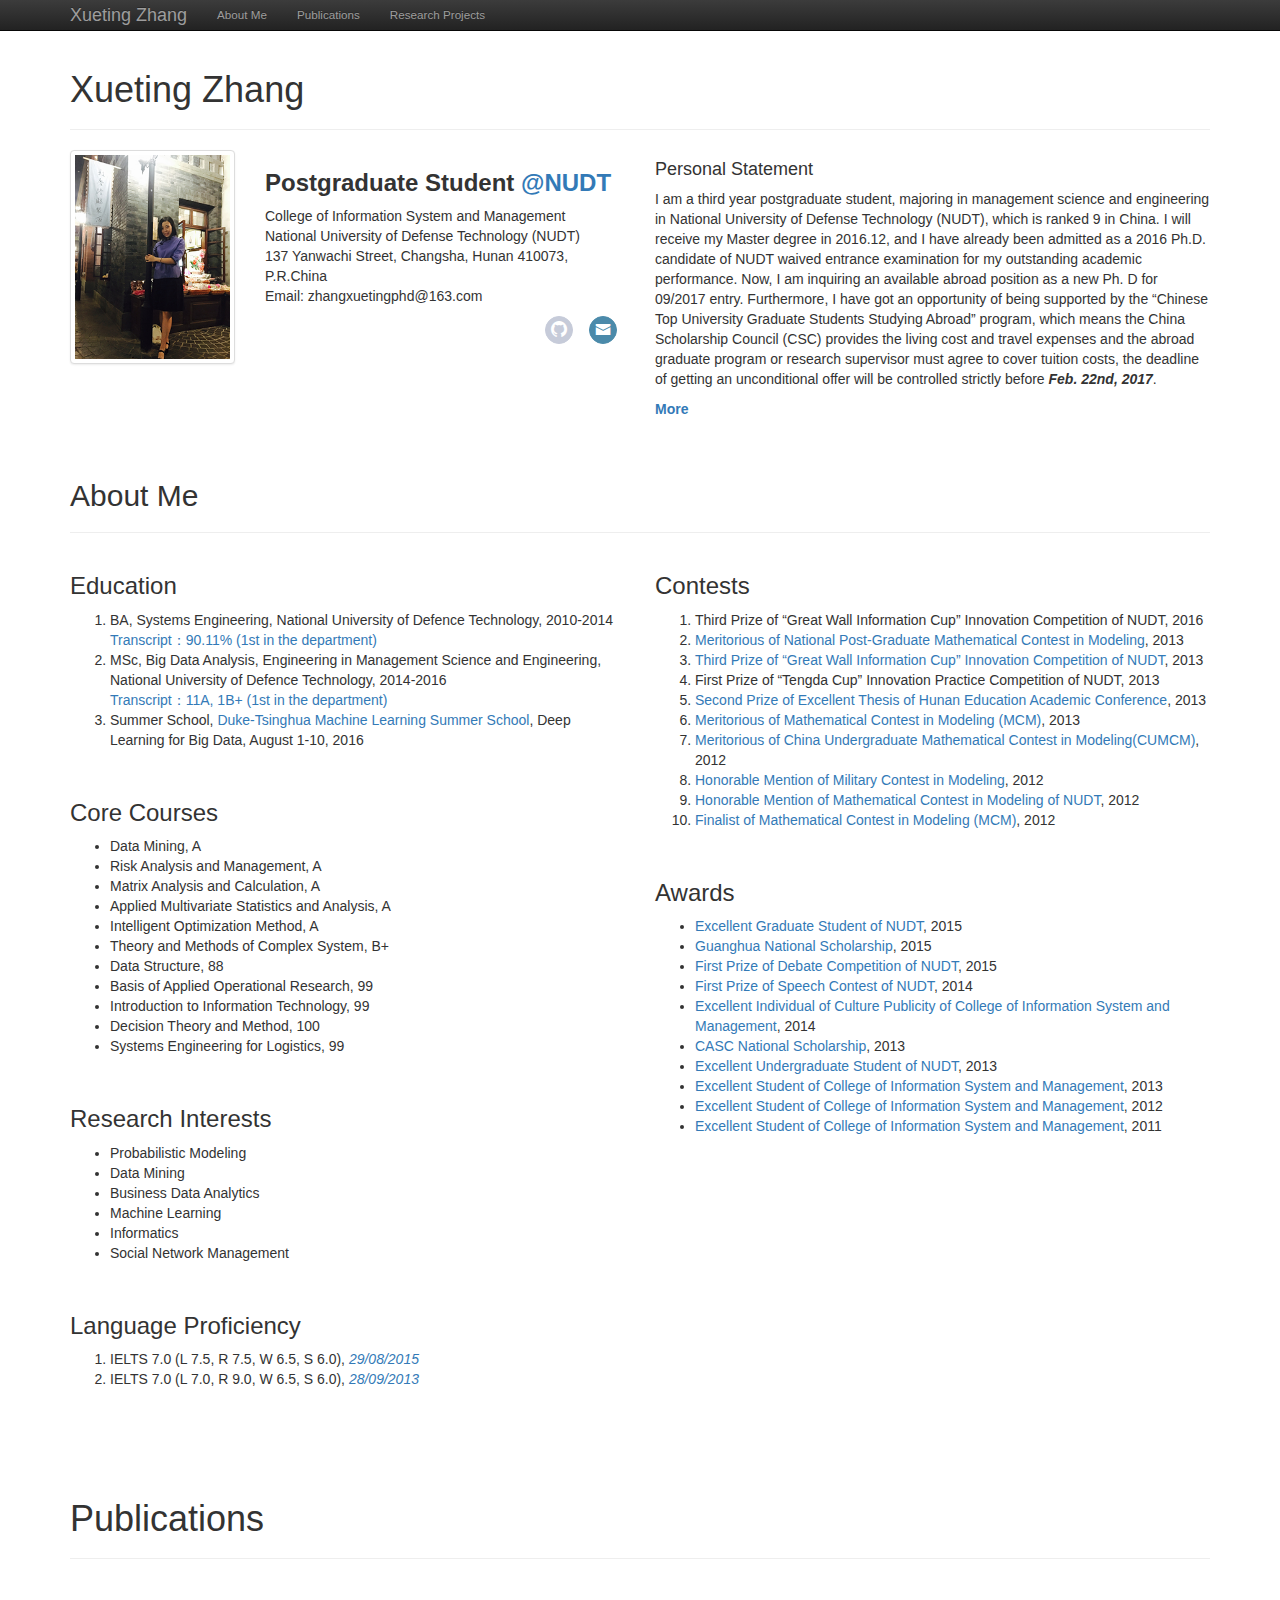
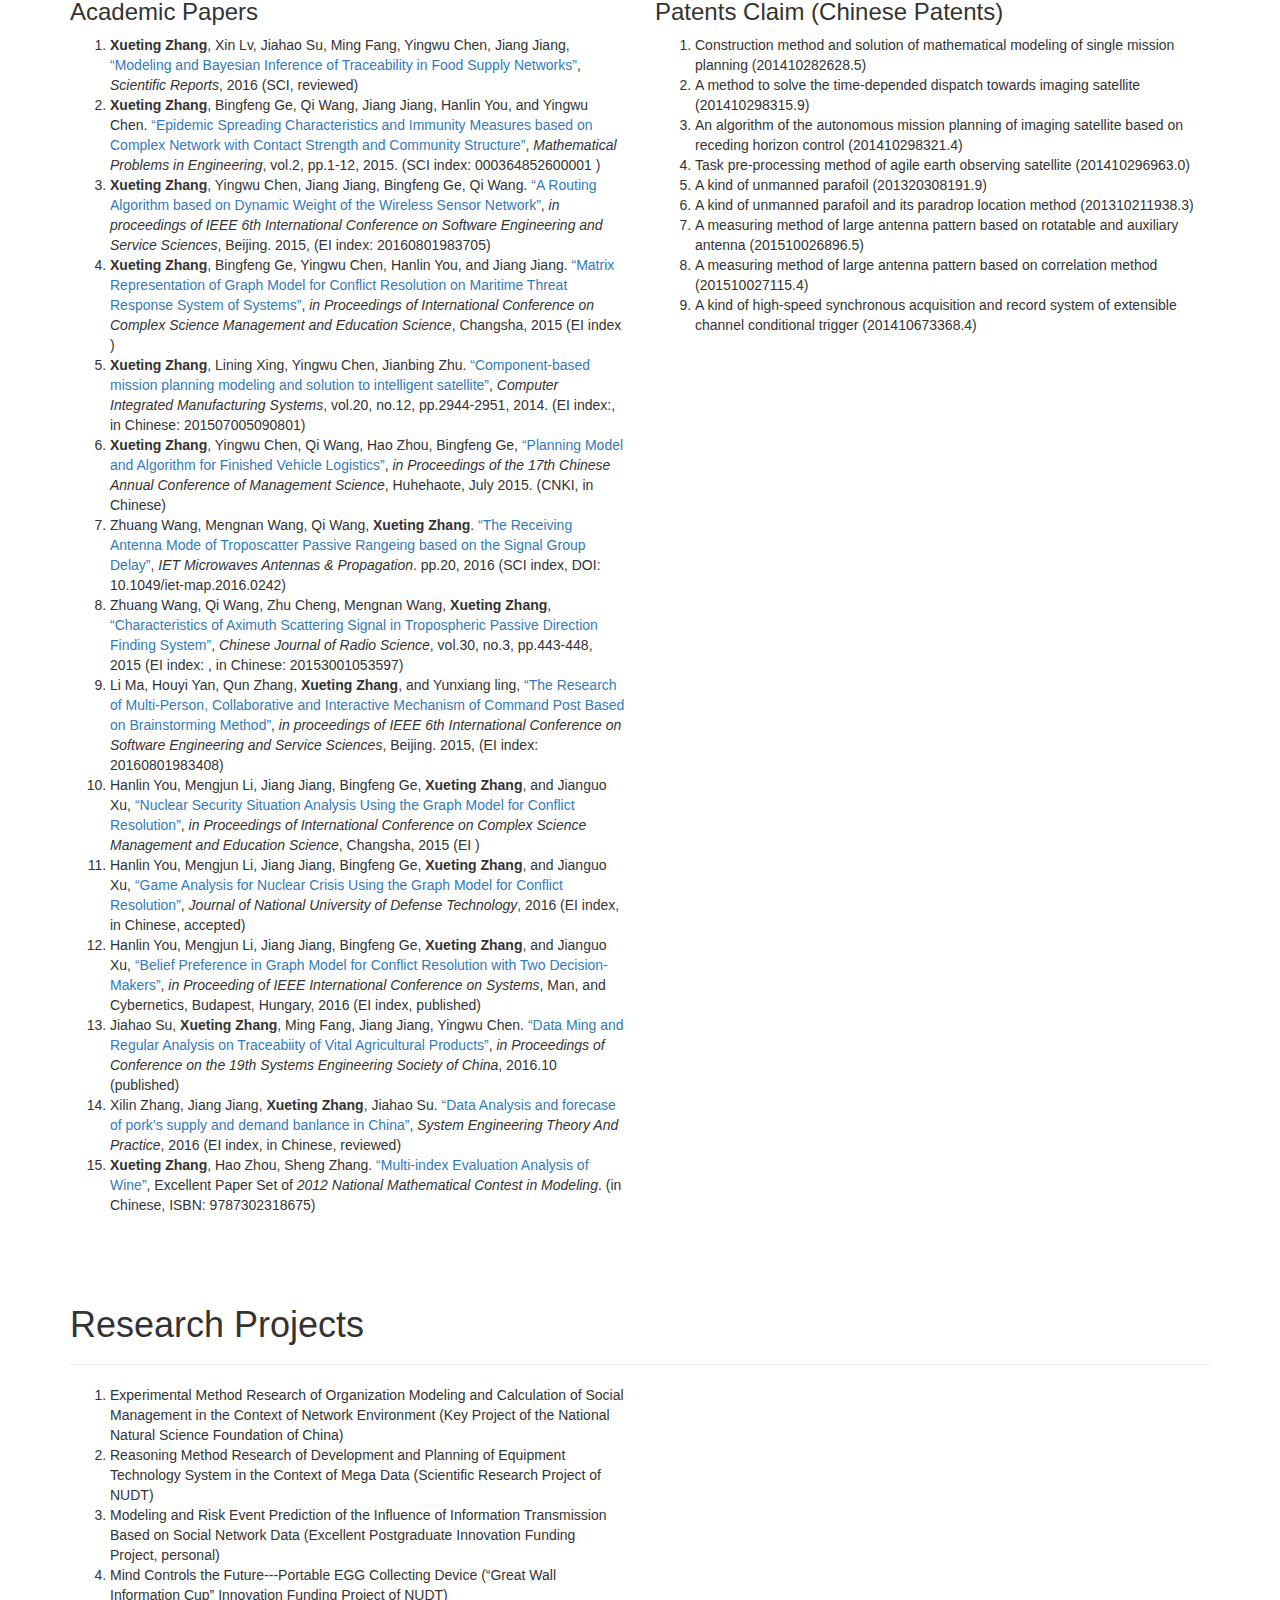
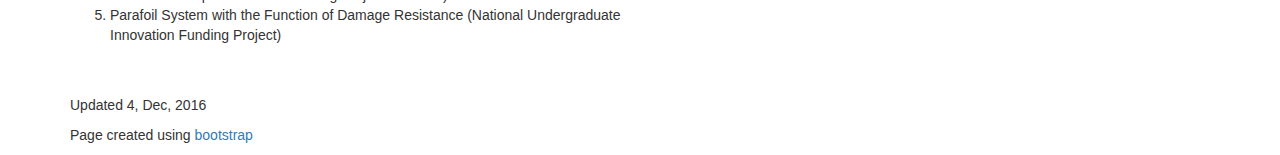
==== index.html @ 2475e314 "update" ====
<!DOCTYPE html>
<!DOCTYPE html>
<html lang="en">
<head>
    <meta charset="UTF-8">
    <title>Xueting Zhang</title>
    <meta name="viewport" content="width=device-width, initial-scale=1.0">
    <meta name="description" content="Xueting Zhang">
    <meta name="author" content="Xueting Zhang">

    <meta name="keywords" content="Xueting Zhang, Data Mining, Deep Learning,Computer Vision">

    <link href="assets/css/main.css" rel="stylesheet">

    <!-- Latest compiled and minified CSS -->
    <link rel="stylesheet" href="bootstrap/3.3.7/css/bootstrap.min.css">

    <!-- Optional theme -->
    <link rel="stylesheet" href="bootstrap/3.3.7/css/bootstrap-theme.min.css">

    <script src="assets/js/jquery-3.1.1.min.js"></script>

    <!-- Latest compiled and minified JavaScript -->
    <script src="bootstrap/3.3.7/js/bootstrap.min.js"></script>

    <link rel="shortcut icon" type="image/ico" href="icon/favicon.ico">

    <!-- IE10 viewport hack for Surface/desktop Windows 8 bug -->
    <link href="assets/css/ie10-viewport-bug-workaround.css" rel="stylesheet">

    <style>
        body {
            padding-top: 30px;
        }

        .navbar-nav > li > a, .navbar-brand {
            padding-top: 5px !important;
            padding-bottom: 0 !important;
            height: 30px;
        }

        .navbar {
            min-height: 30px !important;
            font-size: smaller;
        }

    </style>

    <link href="assets/css/style.css" rel="stylesheet">

</head>

<body>

<nav class="navbar navbar-fixed-top navbar-inverse">
    <div class="container">
        <div class="navbar-header">
            <button type="button" class="navbar-toggle collapsed" data-toggle="collapse" data-target="#navbar"
                    aria-expanded="false" aria-controls="navbar">
                <span class="sr-only">Toggle navigation</span>
                <span class="icon-bar"></span>
                <span class="icon-bar"></span>
                <span class="icon-bar"></span>
            </button>
            <a class="navbar-brand" href="#">Xueting Zhang</a>
        </div>
        <div id="navbar" class="collapse navbar-collapse">
            <ul class="nav navbar-nav">
                <li><a href="index.html#about">About Me</a></li>
                <li><a href="index.html#publication">Publications</a></li>
                <li><a href="index.html#project">Research Projects</a></li>
                <!--<li><a href="index.html#proposal">Research Proposal</a>-->
                <li>
            </ul>
        </div><!--/.nav-collapse -->
    </div>
</nav>

<div class="container">
    <section id="home">
        <div class="page-header">
            <h1>Xueting Zhang</h1>
        </div>

        <div class="row">
            <div class="col-md-2">
                <div class="thumbnail">
                    <img src="imgs/xueting.jpg" width="250" height="330" alt="Xueting Zhang">
                </div>
            </div>

            <div class="col-md-4">
                <h3><strong>Postgraduate Student <a
                        href="https://en.wikipedia.org/wiki/National_University_of_Defense_Technology">@NUDT</a></strong>
                </h3>

                <address>
                    College of Information System and Management<br>
                    National University of Defense Technology (NUDT)<br>
                    137 Yanwachi Street, Changsha, Hunan 410073, P.R.China<br>
                    Email: zhangxuetingphd@163.com<br>

                    <div class="social" style="float: right">
                        <a class="github" target="_blank" href="https://github.com/zhangxueting" title="github"><i
                                class="icon-github"></i></a>
                        <a class="mail" target="_blank" href="mailto:zhangxuetingphd@163.com" title="mail"><i
                                class="icon-mail"></i></a>
                        <!--<a class="twitter" target="_blank" href="#" title="twitter"><i class="icon-twitter"></i></a>-->
                        <!--<a class="facebook" target="_blank" href="#" title="facebook"><i class="icon-facebook"></i></a>-->

                    </div>
                    <br>
                    <br>
                </address>

            </div>

            <div class="col-md-6">
                <h4>Personal Statement</h4>

                <p>
                    I am a third year postgraduate student, majoring in management science and engineering in National
                    University of Defense Technology (NUDT), which is ranked 9 in China. I will receive my Master degree
                    in 2016.12, and I have already been admitted as a 2016 Ph.D. candidate of NUDT waived entrance
                    examination for my outstanding academic performance. Now, I am inquiring an available abroad
                    position as a new Ph. D for 09/2017 entry. Furthermore, I have got an opportunity of being supported
                    by the “Chinese Top University Graduate Students Studying Abroad” program, which means the China
                    Scholarship Council (CSC) provides the living cost and travel expenses and the abroad graduate
                    program or research supervisor must agree to cover tuition costs, the deadline of getting an
                    unconditional offer will be controlled strictly before <strong><i>Feb. 22nd, 2017</i></strong>.

                </p>
                <a href="personal_statement.html#"><strong>More</strong></a>
            </div>
        </div>

    </section>

    <br>
    <br>

    <section id="about">
        <h2>About Me</h2>
        <hr>
        <div class="row">
            <div class="col-md-6">
                <h3>Education</h3>
                <ol>
                    <li>
                        BA, Systems Engineering, National University of Defence Technology, 2010-2014<br>
                        <a href="docs/transcript/Transcript_M.pdf">Transcript：90.11% (1st in the department)</a>
                    </li>
                    <li>
                        MSc, Big Data Analysis, Engineering in Management Science and Engineering, National University
                        of Defence Technology, 2014-2016<br>
                        <a href="docs/transcript/Transcript_B.pdf">Transcript：11A, 1B+ (1st in the department)</a>
                    </li>
                    <li>
                        Summer School, <a href="docs/education/2016%20summer%20school.jpg">Duke-Tsinghua Machine
                        Learning Summer School</a>, Deep Learning for Big Data, August
                        1-10, 2016<br>

                    </li>
                </ol>

                <br>

                <h3>Core Courses</h3>
                <ul>
                    <li>Data Mining, A</li>
                    <li>Risk Analysis and Management, A</li>
                    <li>Matrix Analysis and Calculation, A</li>
                    <li>Applied Multivariate Statistics and Analysis, A</li>
                    <li>Intelligent Optimization Method, A</li>
                    <li>Theory and Methods of Complex System, B+</li>
                    <li>Data Structure, 88</li>
                    <li>Basis of Applied Operational Research, 99</li>
                    <li>Introduction to Information Technology, 99</li>
                    <li>Decision Theory and Method, 100</li>
                    <li>Systems Engineering for Logistics, 99</li>

                </ul>

                <br>

                <h3>Research Interests</h3>
                <ul>
                    <li>Probabilistic Modeling</li>
                    <li>Data Mining</li>
                    <li>Business Data Analytics</li>
                    <li>Machine Learning</li>
                    <li>Informatics</li>
                    <li>Social Network Management</li>
                </ul>

                <br>

                <h3>Language Proficiency</h3>
                <ol>
                    <li>
                        IELTS 7.0 (L 7.5, R 7.5, W 6.5, S 6.0), <a href="docs/IELTS/2015%20IELTS.jpg"><i>29/08/2015</i></a>
                    </li>
                    <li>
                        IELTS 7.0 (L 7.0, R 9.0, W 6.5, S 6.0), <a href="docs/IELTS/2013%20IELTS.jpg"><i>28/09/2013</i></a>
                    </li>
                </ol>

                <br>


            </div>

            <div class="col-md-6">

                <h3>Contests</h3>
                <ol>
                    <li>Third Prize of “Great Wall Information Cup” Innovation Competition of NUDT, 2016
                    </li>
                    <li><a href="docs/contests/2013%20MCM_Meritorious%20Winner.pdf">Meritorious of National
                        Post-Graduate Mathematical Contest in Modeling</a>, 2013
                    </li>
                    <li>
                        <a href="docs/contests/2013%20Third%20Prize%20of%20“Great%20Wall%20Information%20Cup”%20Innovation%20Competition.JPG">Third
                            Prize of “Great Wall Information Cup” Innovation Competition of NUDT</a>, 2013
                    </li>
                    <li>First Prize of “Tengda Cup” Innovation Practice Competition of NUDT, 2013</li>
                    <li>
                        <a href="docs/contests/2013%20Second%20Prize%20in%20the%20Proceeding%20of%20Education%20Conference.JPG">Second
                            Prize of Excellent Thesis of Hunan Education Academic Conference</a>, 2013
                    </li>
                    <li><a href="docs/contests/2013%20MCM_Meritorious%20Winner.pdf">Meritorious of Mathematical Contest
                        in Modeling (MCM)</a>, 2013
                    </li>
                    <li><a href="docs/contests/2012%20CUMCM%20First%20Prize.JPG">Meritorious of China Undergraduate
                        Mathematical Contest in Modeling(CUMCM)</a>, 2012
                    </li>
                    <li><a href="docs/contests/2012%20Military%20MCM%20Second%20Prize.JPG">Honorable Mention of Military
                        Contest in Modeling</a>, 2012
                    </li>
                    <li><a href="docs/contests/2012%20Military%20MCM%20Second%20Prize.JPG">Honorable Mention of
                        Mathematical Contest in Modeling of NUDT</a>, 2012
                    </li>
                    <li><a href="docs/contests/2012%20MCM%20Finalist.pdf">Finalist of Mathematical Contest in Modeling
                        (MCM)</a>, 2012
                    </li>
                </ol>

                <br>

                <h3>Awards</h3>
                <ul>
                    <li><a href="#">Excellent Graduate Student of NUDT</a>, 2015</li>
                    <li><a href="#">Guanghua National Scholarship</a>, 2015</li>
                    <li><a href="docs/honors/2014%20First%20Prize%20of%20Speech%20Contest.JPG">First Prize of Debate
                        Competition of NUDT</a>, 2015
                    </li>
                    <li><a href="docs/honors/2015%20First%20Prize%20of%20Speech%20Contest.JPG">First Prize of Speech
                        Contest of NUDT</a>, 2014
                    </li>
                    <li>
                        <a href="docs/honors/2014%20Excellent%20Individual%20of%20Culture%20Publicity%20of%20College.JPG">Excellent
                            Individual of Culture Publicity of College of Information System and Management</a>, 2014
                    </li>
                    <li><a href="docs/honors/2013%20CASC%20scholarship.JPG">CASC National Scholarship</a>, 2013</li>
                    <li><a href="docs/honors/2013%20excellent%20undergraduate%20student.JPG">Excellent Undergraduate
                        Student of NUDT</a>, 2013
                    </li>
                    <li>
                        <a href="docs/honors/Excellent%20Student%20of%20College%20of%20Information%20System%20and%20Management.JPG">Excellent
                            Student of College of Information System and Management</a>, 2013
                    </li>
                    <li>
                        <a href="docs/honors/Excellent%20Student%20of%20College%20of%20Information%20System%20and%20Management.JPG">Excellent
                            Student of College of Information System and Management</a>, 2012
                    </li>
                    <li>
                        <a href="docs/honors/Excellent%20Student%20of%20College%20of%20Information%20System%20and%20Management.JPG">Excellent
                            Student of College of Information System and Management</a>, 2011
                    </li>
                </ul>

            </div>


        </div>

    </section>


    <br>
    <br>

    <section id="publication">
        <div class="page-header">
            <h1>Publications
                <small></small>
            </h1>
        </div>
        <div class="row">
            <div class="col-md-6">
                <h3>Academic Papers</h3>
                <ol>
                    <li><strong>Xueting Zhang</strong>, Xin Lv, Jiahao Su, Ming Fang, Yingwu Chen, Jiang Jiang, <a
                            href="docs/publications/first-author/1.SR_Modeling%20and%20Bayesian%20Inference%20of%20Traceability%20in%20Food%20Supply%20Networks.pdf">“Modeling
                        and Bayesian Inference of Traceability in Food Supply Networks”</a>, <i>Scientific Reports</i>,
                        2016
                        (SCI, reviewed)
                    </li>
                    <li><strong>Xueting Zhang</strong>, Bingfeng Ge, Qi Wang, Jiang Jiang, Hanlin You, and Yingwu Chen.
                        <a href="docs/publications/first-author/2.Epidemic%20Spreading%20Characteristics%20and%20Immunity%20Measures%20based%20on%20Complex%20Network%20with%20Contact%20Strength%20and%20Community%20Structure.pdf">“Epidemic
                            Spreading Characteristics and Immunity Measures based on Complex Network with
                            Contact Strength and Community Structure”</a>, <i>Mathematical Problems in Engineering</i>,
                        vol.2,
                        pp.1-12, 2015. (SCI index: 000364852600001 )
                    </li>
                    <li><strong>Xueting Zhang</strong>, Yingwu Chen, Jiang Jiang, Bingfeng Ge, Qi Wang. <a
                            href="docs/publications/first-author/3.A%20Routing%20Algorithm%20based%20on%20Dynamic%20Weight%20of%20theWireless%20Sensor%20Network.pdf">“A
                        Routing
                        Algorithm based on Dynamic Weight of the Wireless Sensor Network”</a>, <i>in proceedings of IEEE
                        6th International Conference on Software Engineering and Service Sciences</i>, Beijing. 2015,
                        (EI
                        index: 20160801983705)
                    </li>
                    <li><strong>Xueting Zhang</strong>, Bingfeng Ge, Yingwu Chen, Hanlin You, and Jiang Jiang. <a
                            href="docs/publications/first-author/4.Matrix%20Representation%20of%20Graph%20Model%20for%20Conflict%20Resolution%20on%20Maritime%20Threat%20Response%20System%20of%20Systems.pdf">“Matrix
                        Representation of Graph Model for Conflict Resolution on Maritime Threat Response System of
                        Systems”</a>, <i>in Proceedings of International Conference on Complex Science Management and
                        Education Science</i>, Changsha, 2015 (EI index )
                    </li>
                    <li><strong>Xueting Zhang</strong>, Lining Xing, Yingwu Chen, Jianbing Zhu. <a
                            href="docs/publications/first-author/5.Component-based%20mission%20planning%20modeling%20and%20solution%20to%20intelligent%20satellite.pdf">“Component-based
                        mission planning modeling and solution to intelligent satellite”</a>, <i>Computer Integrated
                        Manufacturing Systems</i>, vol.20, no.12, pp.2944-2951, 2014. (EI index:, in Chinese:
                        201507005090801)
                    </li>
                    <li><strong>Xueting Zhang</strong>, Yingwu Chen, Qi Wang, Hao Zhou, Bingfeng Ge, <a
                            href="docs/publications/first-author/6.Planning%20Model%20and%20Algorithm%20for%20Finished%20Vehicle%20Logistics.pdf">“Planning
                        Model
                        and Algorithm for Finished Vehicle Logistics”</a>, <i>in Proceedings of the 17th Chinese Annual
                        Conference of Management Science</i>, Huhehaote, July 2015. (CNKI, in Chinese)
                    </li>
                    <li>Zhuang Wang, Mengnan Wang, Qi Wang, <strong>Xueting Zhang</strong>. <a
                            href="docs/publications/co-author/7.The%20Receiving%20Antenna%20Mode%20of%20Troposcatter%20Passive%20Rangeing%20based%20on%20the%20Signal%20Group%20Delay.pdf">“The
                        Receiving Antenna
                        Mode of Troposcatter Passive Rangeing based on the Signal Group Delay”</a>, <i>IET Microwaves
                        Antennas & Propagation</i>. pp.20, 2016 (SCI index, DOI: 10.1049/iet-map.2016.0242)
                    </li>
                    <li>Zhuang Wang, Qi Wang, Zhu Cheng, Mengnan Wang, <strong>Xueting Zhang</strong>, <a
                            href="docs/publications/co-author/8.Characteristics%20of%20azimuth%20scattering%20signal%20in%20tropospheric%20passive%20direction%20finding%20system.pdf">“Characteristics
                        of Aximuth Scattering Signal in Tropospheric Passive Direction Finding System”</a>, <i>Chinese
                        Journal of Radio Science</i>, vol.30, no.3, pp.443-448, 2015 (EI index: , in Chinese:
                        20153001053597)
                    </li>
                    <li>Li Ma, Houyi Yan, Qun Zhang, <strong>Xueting Zhang</strong>, and Yunxiang ling, <a
                            href="docs/publications/co-author/9.The%20Research%20of%20Multi-Person,%20Collaborative%20and%20Interactive%20Mechanism%20of%20Command%20Post%20Based%20on%20Brainstorming%20Method.pdf">“The
                        Research
                        of Multi-Person, Collaborative and Interactive Mechanism of Command Post Based on Brainstorming
                        Method”</a>, <i>in proceedings of IEEE 6th International Conference on Software Engineering and
                        Service Sciences</i>, Beijing. 2015, (EI index: 20160801983408)
                    </li>
                    <li>Hanlin You, Mengjun Li, Jiang Jiang, Bingfeng Ge, <strong>Xueting Zhang</strong>, and Jianguo
                        Xu,
                        <a href="docs/publications/co-author/10.Nuclear%20Security%20Situation%20Analysis%20Using%20the%20Graph%20Model%20for%20Conflict%20Resolution.pdf">“Nuclear
                            Security Situation Analysis Using the Graph Model for Conflict Resolution”</a>,
                        <i>in Proceedings of International Conference on Complex Science Management and Education
                            Science</i>,
                        Changsha, 2015 (EI )
                    <li>Hanlin You, Mengjun Li, Jiang Jiang, Bingfeng Ge, <strong>Xueting Zhang</strong>, and Jianguo
                        Xu,
                        <a href="docs/publications/co-author/11.Game%20Analysis%20for%20Nuclear%20Crisis%20Using%20the%20Graph%20Model%20for%20Conflict%20Resolution.pdf">“Game
                            Analysis
                            for Nuclear Crisis Using the Graph Model for Conflict Resolution”</a>, <i>Journal of
                            National
                            University of Defense Technology</i>, 2016 (EI index, in Chinese, accepted)
                    </li>
                    <li>Hanlin You, Mengjun Li, Jiang Jiang, Bingfeng Ge, <strong>Xueting Zhang</strong>, and Jianguo
                        Xu,
                        <a href="docs/publications/co-author/12.Belief%20Preference%20in%20Graph%20Model%20for%20Conflict%20Resolution%20with%20Two%20%20Decision-Makers.pdf">“Belief
                            Preference in Graph Model for Conflict Resolution with Two Decision-Makers”</a>, <i>in
                            Proceeding of
                            IEEE International Conference on Systems</i>, Man, and Cybernetics, Budapest, Hungary, 2016
                        (EI
                        index, published)
                    </li>
                    <li>Jiahao Su, <strong>Xueting Zhang</strong>, Ming Fang, Jiang Jiang, Yingwu Chen. <a
                            href="docs/publications/co-author/13.Data%20Mining%20and%20Regular%20Analysis%20on%20Traceability%20of%20Vital%20Agricultural%20Products.pdf">“Data
                        Ming and Regular Analysis
                        on Traceabiity of Vital Agricultural Products”</a>, <i>in Proceedings of Conference on the 19th
                        Systems
                        Engineering Society of China</i>, 2016.10 (published)
                    </li>
                    <li>Xilin Zhang, Jiang Jiang, <strong>Xueting Zhang</strong>, Jiahao Su. <a
                            href="docs/publications/co-author/14.Data%20analysis%20and%20forecase%20of%20pork's%20supply%20and%20demand%20banlance%20in%20China.pdf">“Data
                        Analysis and forecase of pork’s supply
                        and demand banlance in China”</a>, <i>System Engineering Theory And Practice</i>, 2016 (EI
                        index, in
                        Chinese, reviewed)
                    </li>
                    <li><strong>Xueting Zhang</strong>, Hao Zhou, Sheng Zhang. <a href="#">“Multi-index Evaluation
                        Analysis of Wine”</a>, Excellent Paper
                        Set of <i>2012 National Mathematical Contest in Modeling</i>. (in Chinese, ISBN: 9787302318675)
                    </li>


                </ol>

            </div>

            <div class="col-md-6">
                <h3>Patents Claim (Chinese Patents)</h3>
                <ol>
                    <li>Construction method and solution of mathematical modeling of single mission planning
                        (201410282628.5)
                    </li>
                    <li>A method to solve the time-depended dispatch towards imaging satellite (201410298315.9)</li>
                    <li>An algorithm of the autonomous mission planning of imaging satellite based on receding horizon
                        control (201410298321.4)
                    </li>
                    <li>Task pre-processing method of agile earth observing satellite (201410296963.0)</li>
                    <li>A kind of unmanned parafoil (201320308191.9)</li>
                    <li>A kind of unmanned parafoil and its paradrop location method (201310211938.3)</li>
                    <li>A measuring method of large antenna pattern based on rotatable and auxiliary antenna
                        (201510026896.5)
                    </li>
                    <li>A measuring method of large antenna pattern based on correlation method (201510027115.4)</li>
                    <li>A kind of high-speed synchronous acquisition and record system of extensible channel conditional
                        trigger (201410673368.4)
                    </li>
                </ol>
            </div>
        </div>
    </section>


    <br>
    <br>

    <section id="project">
        <div class="page-header">
            <h1>Research Projects
                <small></small>
            </h1>
        </div>
        <div class="row">
            <div class="col-md-6">
                <ol>
                    <li>Experimental Method Research of Organization Modeling and Calculation of Social Management in
                        the Context of Network Environment (Key Project of the National Natural Science Foundation of
                        China)
                    </li>
                    <li>Reasoning Method Research of Development and Planning of Equipment Technology System in the
                        Context of Mega Data (Scientific Research Project of NUDT)
                    </li>
                    <li>Modeling and Risk Event Prediction of the Influence of Information Transmission Based on Social
                        Network Data (Excellent Postgraduate Innovation Funding Project, personal)
                    </li>
                    <li>Mind Controls the Future---Portable EGG Collecting Device (“Great Wall Information Cup”
                        Innovation Funding Project of NUDT)
                    </li>
                    <li>Parafoil System with the Function of Damage Resistance (National Undergraduate Innovation
                        Funding Project)
                    </li>
                </ol>

            </div>
            <div class="col-md-4"></div>
        </div>
    </section>


    <br>
    <br>

    <!--<section id="proposal">-->
        <!--<div class="page-header">-->
            <!--<h1>Research Proposal</h1>-->
        <!--</div>-->
        <!--<div class="row">-->
            <!--<div class="col-md-7">-->
                <!--<h3>Information Influence Modeling and Risk Forecasting-->
                    <!--based on Complex Social Network-->
                <!--</h3>-->
                <!--<br>-->
                <!--<br>-->

                <!--<p><strong><a href="docs/RP/Research%20Proposal.pdf">More</a></strong></p>-->
            <!--</div>-->
        <!--</div>-->
    <!--</section>-->

    <!-- Footer ================================================== -->
    <footer class="footer">
        <p>Updated 4, Dec, 2016</p>

        <p>Page created using <a href="http://getbootstrap.com/">bootstrap</a></p>
    </footer>

</div> <!-- /container -->
<!-- IE10 viewport hack for Surface/desktop Windows 8 bug -->
<script src="assets/js/ie10-viewport-bug-workaround.js"></script>


<a href="#" id="back-to-top" title="Back to top">&uarr;</a>
<script src="assets/js/index.js"></script>


</body>
</html>
---- assets/css/main.css ----
@font-face {
    font-family: iconfont;
    src: url(../../fonts/iconfont.eot);
    src: url(../../fonts/iconfont.eot#iefix) format("embedded-opentype"), url(../../fonts/iconfont.woff) format("woff"), url(../../fonts/iconfont.ttf) format("truetype"), url(../../fonts/iconfont.svg#iconfont) format("svg")
}

[class*=" icon-"], [class^=icon-] {
    font-family: iconfont !important;
    font-size: 16px;
    font-style: normal;
    font-weight: 400;
    font-variant: normal;
    text-transform: none;
    line-height: 1;
    -webkit-font-smoothing: antialiased;
    -moz-osx-font-smoothing: grayscale
}

.icon-twitter:before {
    content: "\E600"
}

.icon-facebook:before {
    content: "\E601"
}

.icon-clock:before {
    content: "\E602"
}

.icon-mail:before {
    content: "\E609"
}

.icon-link:before {
    content: "\E6AB"
}

.icon-smile:before {
    content: "\E64A"
}

.icon-roundrightfill:before {
    content: "\E65A"
}

.icon-list:before {
    content: "\E682"
}

.icon-book:before {
    content: "\E6FE"
}

.icon-home:before {
    content: "\E6BB"
}

.icon-share:before {
    content: "\E618"
}

.icon-qq:before {
    content: "\E62D"
}

.icon-weibo:before {
    content: "\E619"
}

.icon-sort:before {
    content: "\E700"
}

.icon-circle-left:before {
    content: "\E71F"
}

.icon-circle-right:before {
    content: "\E720"
}

.icon-loading:before {
    content: "\E614"
}

.icon-close:before {
    content: "\E60C"
}

.icon-tumblr:before {
    content: "\E6B0"
}

.icon-calendar:before {
    content: "\E667"
}

.icon-rss:before {
    content: "\E877"
}

.icon-price-tags:before {
    content: "\E6F9"
}

.icon-quo-left:before {
    content: "\E7F5"
}

.icon-quo-right:before {
    content: "\E7F6"
}

.icon-github:before {
    content: "\E735"
}

.icon-film:before {
    content: "\E7B7"
}

.icon-weixin:before {
    content: "\E61F"
}

.icon-qzone:before {
    content: "\E680"
}

.icon-douban:before {
    content: "\E64C"
}

.icon-roundleftfill:before {
    content: "\E799"
}

.icon-tuding:before {
    content: "\E651"
}

.icon-zhihu:before {
    content: "\E61B"
}

.icon-linkedin:before {
    content: "\E6D4"
}

.icon-google:before {
    content: "\E635"
}

 .social {
    margin-top: 10px;
    text-align: center;
    display: -webkit-box;
    display: -ms-flexbox;
    display: flex;
    -ms-flex-wrap: wrap;
    flex-wrap: wrap;
    -webkit-box-pack: center;
    -ms-flex-pack: center;
    justify-content: center
}

 .social a {
    border-radius: 50%;
    display: -moz-inline-stack;
    display: inline-block;
    vertical-align: middle;
    *vertical-align: auto;
    zoom: 1;
    *display: inline;
    margin: 0 8px 15px;
    -webkit-transition: .3s;
    transition: .3s;
    text-align: center;
    color: #fff;
    opacity: .7;
    width: 28px;
    height: 28px;
    line-height: 26px
}

 .social a:hover {
    opacity: 1
}

 .social a.weibo {
    background: #aaf;
    border: 1px solid #aaf
}

 .social a.weibo:hover {
    border: 1px solid #aaf
}

 .social a.rss {
    background: #ef7522;
    border: 1px solid #ef7522
}

 .social a.rss:hover {
    border: 1px solid #cf5d0f
}

 .social a.github {
    background: #afb6ca;
    border: 1px solid #afb6ca
}

 .social a.github:hover {
    border: 1px solid #909ab6
}

 .social a.facebook {
    background: #3b5998;
    border: 1px solid #3b5998
}

 .social a.facebook:hover {
    border: 1px solid #2d4373
}

 .social a.google {
    background: #c83d20;
    border: 1px solid #c83d20
}

 .social a.google:hover {
    border: 1px solid #9c3019
}

 .social a.twitter {
    background: #55cff8;
    border: 1px solid #55cff8
}

 .social a.twitter:hover {
    border: 1px solid #24c1f6
}

 .social a.linkedin {
    background: #005a87;
    border: 1px solid #005a87
}

 .social a.linkedin:hover {
    border: 1px solid #006b98
}

 .social a.zhihu {
    background: #0078d8;
    border: 1px solid #0078d8
}

 .social a.zhihu:hover {
    border: 1px solid #0078d8
}

 .social a.douban {
    background: #06c611;
    border: 1px solid #06c611
}

 .social a.douban:hover {
    border: 1px solid #06c611
}

 .social a.mail {
    background: #005a87;
    border: 1px solid #005a87
}

 .social a.mail:hover {
    border: 1px solid #006b98
}


.share-btn {
    float: right;
    position: relative
}

.share-icons {
    display: -webkit-box;
    display: -ms-flexbox;
    display: flex;
    -webkit-box-pack: center;
    -ms-flex-pack: center;
    justify-content: center;
    -webkit-box-align: center;
    -ms-flex-align: center;
    align-items: center;
    -ms-flex-wrap: wrap;
    flex-wrap: wrap
}

.share-icons a {
    border: 1px solid #fff;
    border-radius: 50%;
    display: -moz-inline-stack;
    display: inline-block;
    vertical-align: middle;
    zoom: 1;
    margin: 10px;
    -webkit-transition: .3s;
    transition: .3s;
    text-align: center;
    color: #fff;
    opacity: .7;
    width: 28px;
    height: 28px;
    line-height: 26px;
    text-shadow: 1px 1px 1px #509eb7
}

.share-icons a:hover {
    -webkit-transform: scale(1.2);
    transform: scale(1.2)
}

.share-icons a.share-outer {
    border: none;
    color: #fff;
    background: #4d4d4d;
    text-shadow: none
}
---- assets/css/ie10-viewport-bug-workaround.css ----
/*!
 * IE10 viewport hack for Surface/desktop Windows 8 bug
 * Copyright 2014-2015 Twitter, Inc.
 * Licensed under MIT (https://github.com/twbs/bootstrap/blob/master/LICENSE)
 */

/*
 * See the Getting Started docs for more information:
 * http://getbootstrap.com/getting-started/#support-ie10-width
 */
@-ms-viewport     { width: device-width; }
@-o-viewport      { width: device-width; }
@viewport         { width: device-width; }
---- assets/css/style.css ----
#back-to-top {
    position: fixed;
    bottom: 40px;
    right: 40px;
    z-index: 9999;
    width: 32px;
    height: 32px;
    text-align: center;
    line-height: 30px;
    background: #ccc;
    color: #666;
    cursor: pointer;
    border: 0;
    circle-radius: 2px;
    text-decoration: none;
    -webkit-border-radius: 30px;
    -moz-border-radius: 30px;
    border-radius: 30px;
    transition: opacity 0.2s ease-out;
    opacity: 0.7;
}
#back-to-top:hover {
    background: #aaaaaa;
}
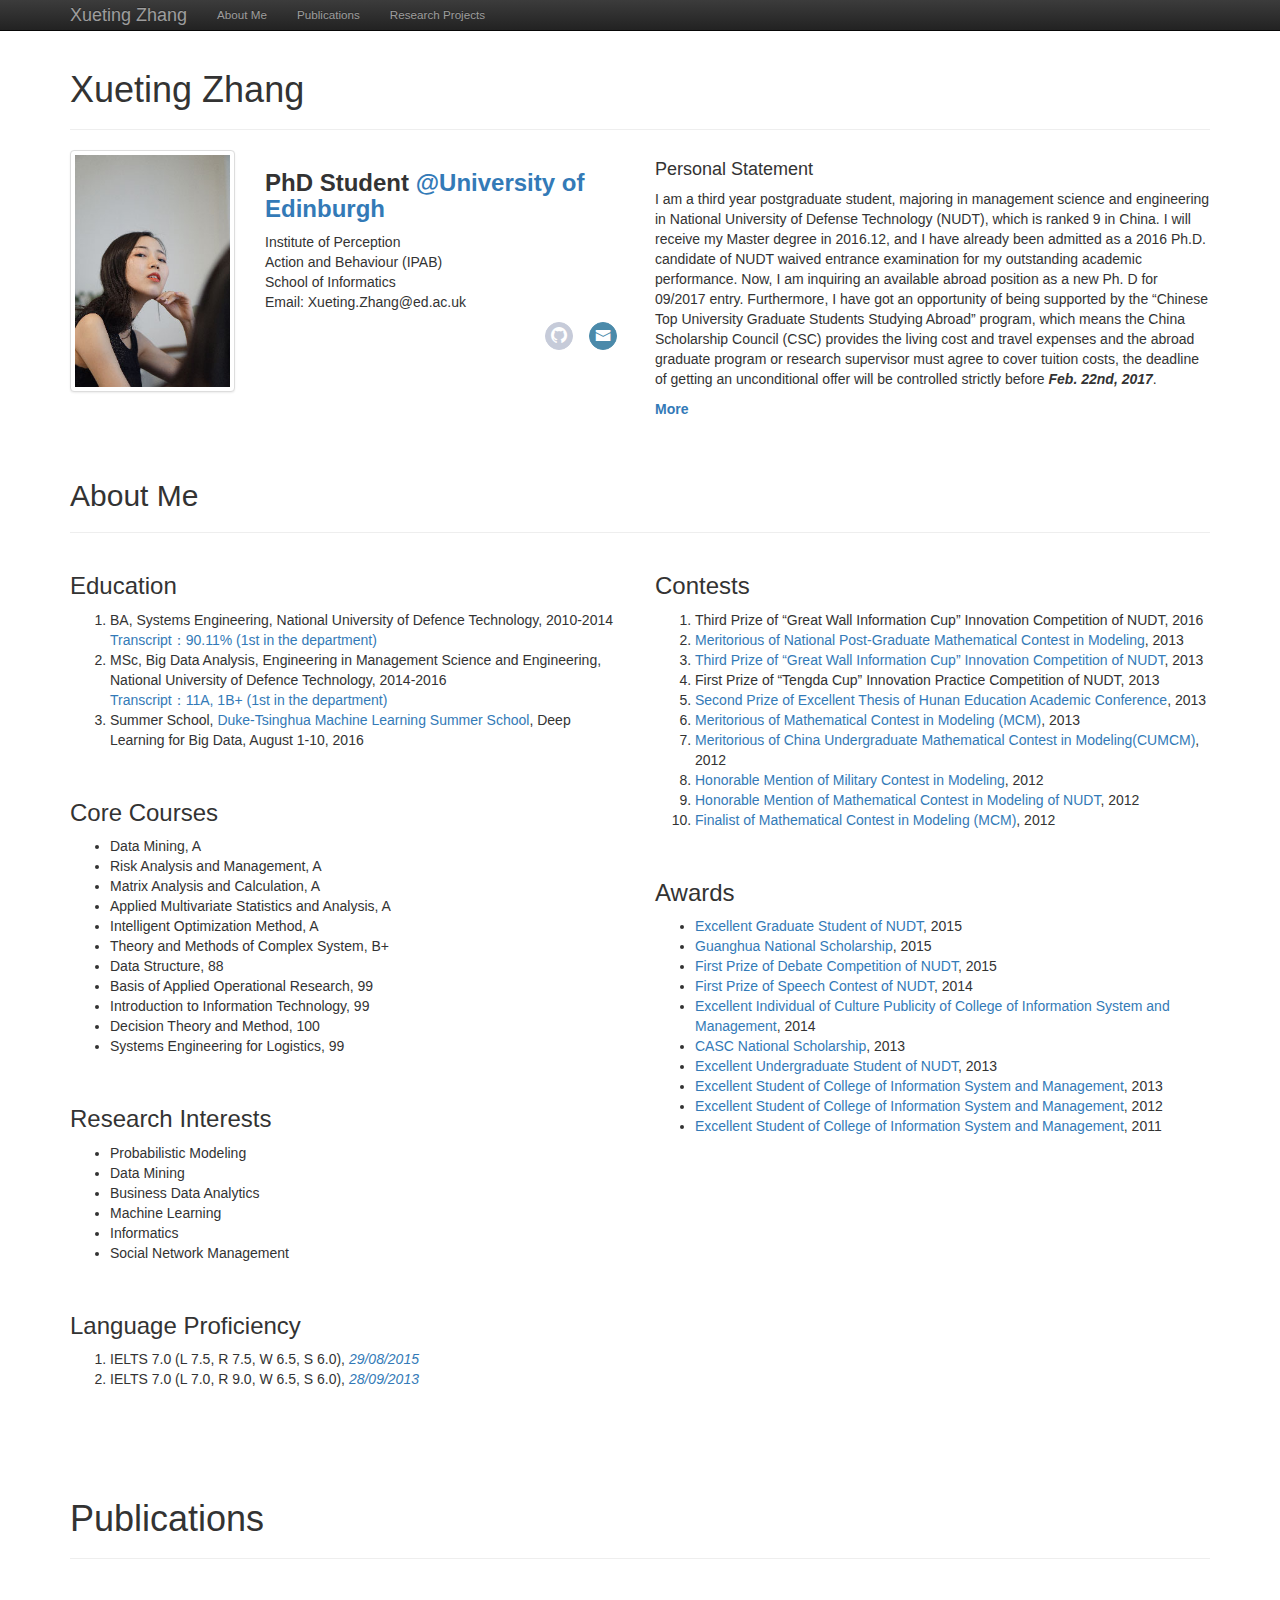
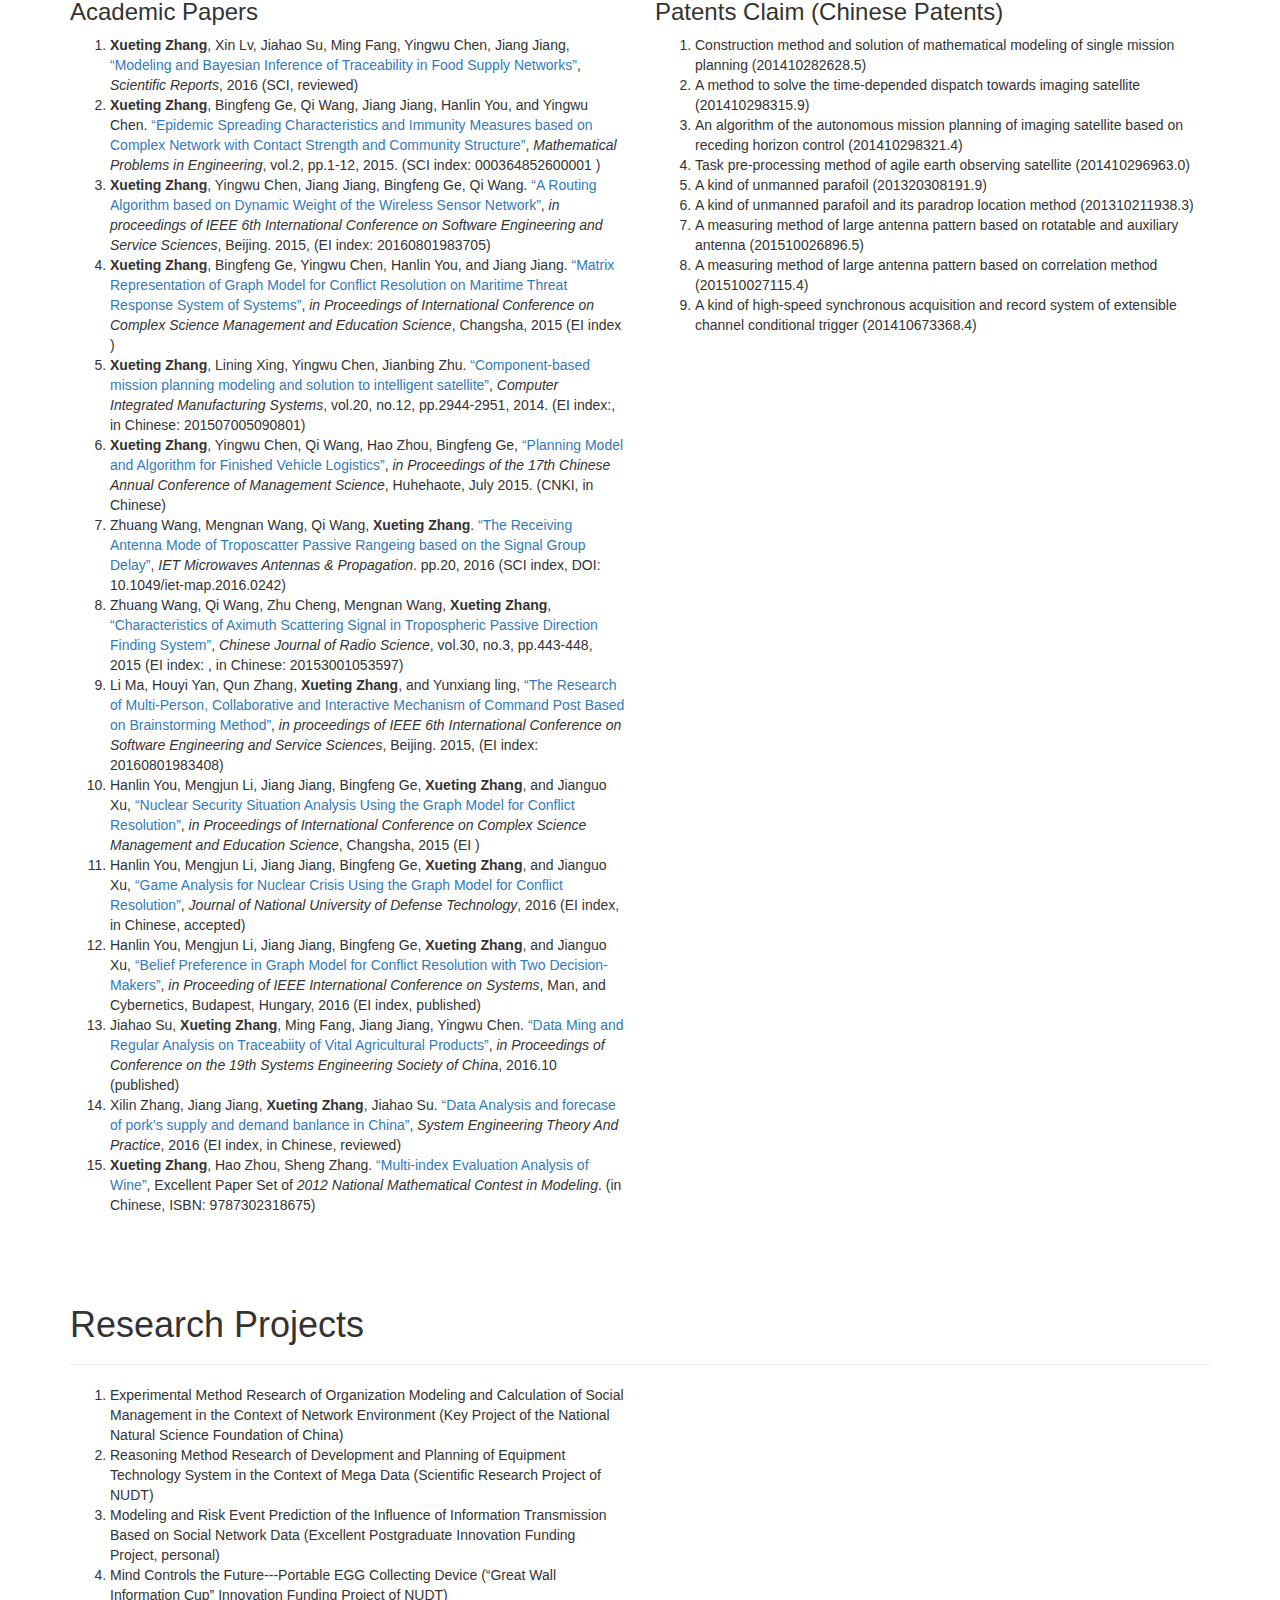
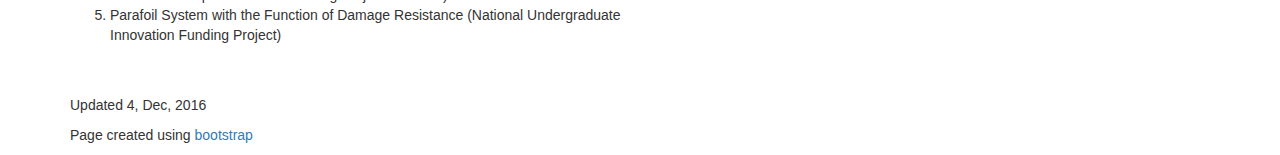
==== commit 5c52193c: "updating" ====
--- a/index.html
+++ b/index.html
@@ -90,15 +90,15 @@
             </div>
 
             <div class="col-md-4">
-                <h3><strong>Postgraduate Student <a
-                        href="https://en.wikipedia.org/wiki/National_University_of_Defense_Technology">@NUDT</a></strong>
+                <h3><strong>PhD Student <a
+                        href="https://www.ed.ac.uk/">@University of Edinburgh</a></strong>
                 </h3>
 
                 <address>
-                    College of Information System and Management<br>
-                    National University of Defense Technology (NUDT)<br>
-                    137 Yanwachi Street, Changsha, Hunan 410073, P.R.China<br>
-                    Email: zhangxuetingphd@163.com<br>
+                    Institute of Perception<br>
+                    Action and Behaviour (IPAB)<br>
+                    School of Informatics<br>
+                    Email: Xueting.Zhang@ed.ac.uk<br>
 
                     <div class="social" style="float: right">
                         <a class="github" target="_blank" href="https://github.com/zhangxueting" title="github"><i
@@ -505,4 +505,4 @@
 
 
 </body>
-</html>+</html>
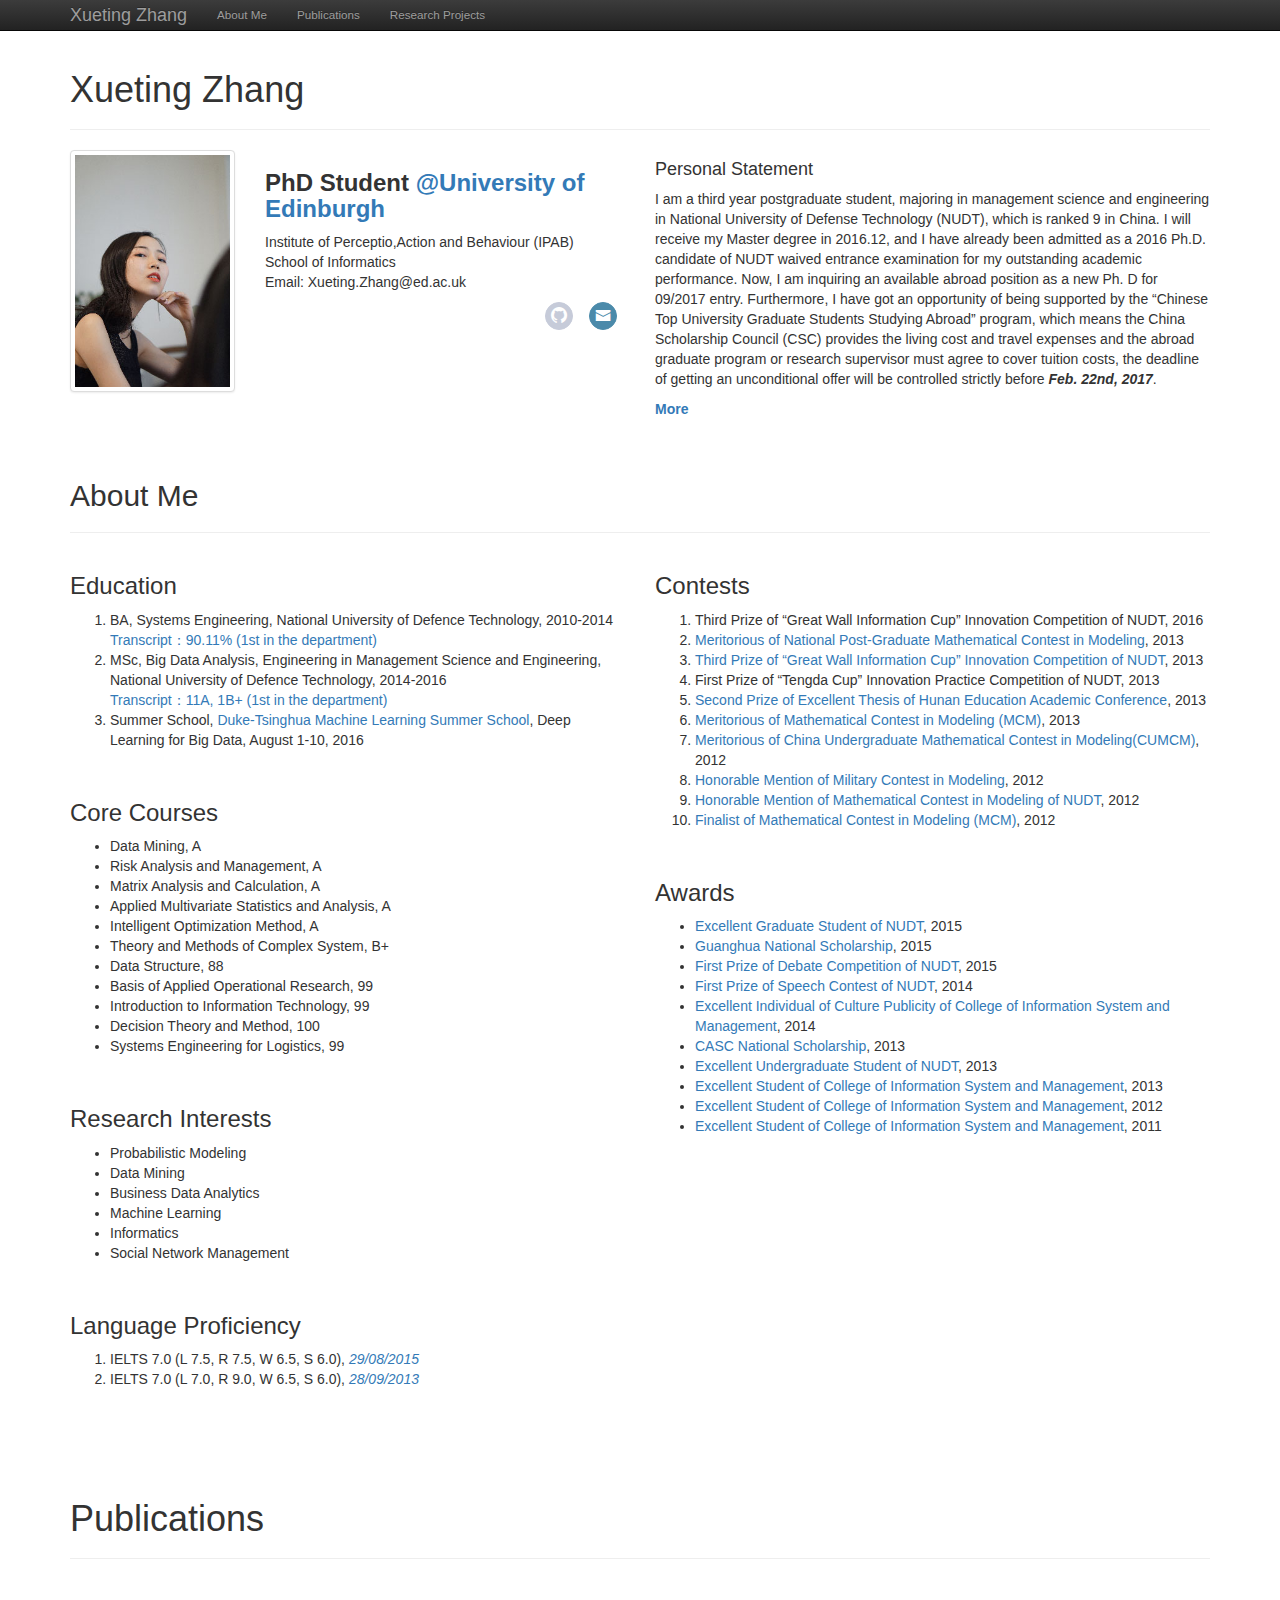
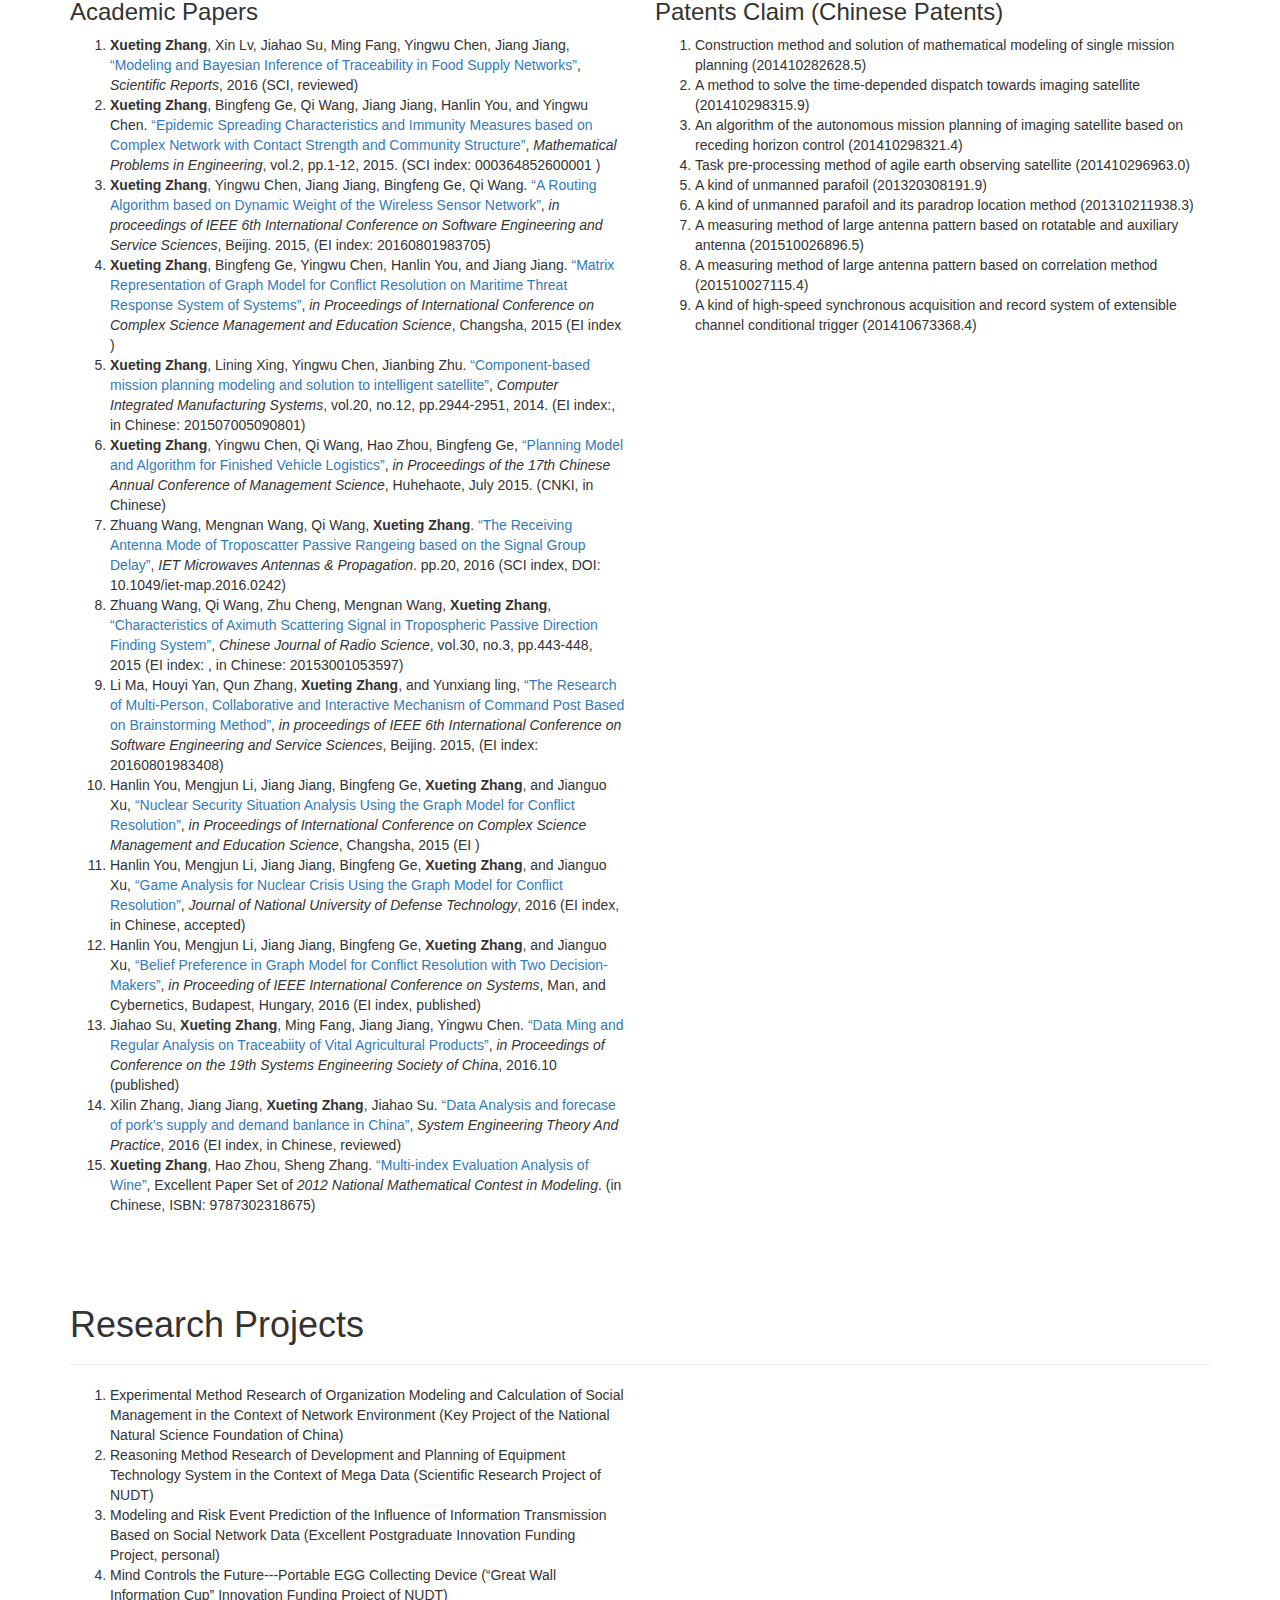
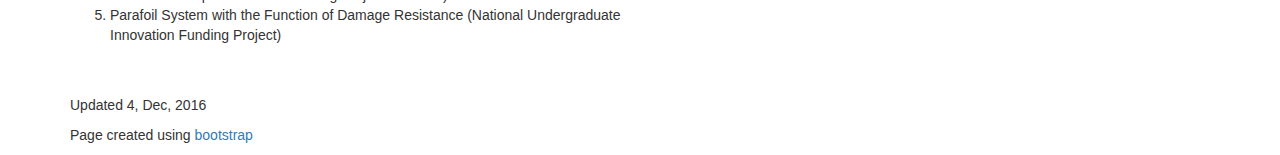
==== commit 43dfa5dd: "updating" ====
--- a/index.html
+++ b/index.html
@@ -95,8 +95,7 @@
                 </h3>
 
                 <address>
-                    Institute of Perception<br>
-                    Action and Behaviour (IPAB)<br>
+                    Institute of Perceptio,Action and Behaviour (IPAB)<br>
                     School of Informatics<br>
                     Email: Xueting.Zhang@ed.ac.uk<br>
 
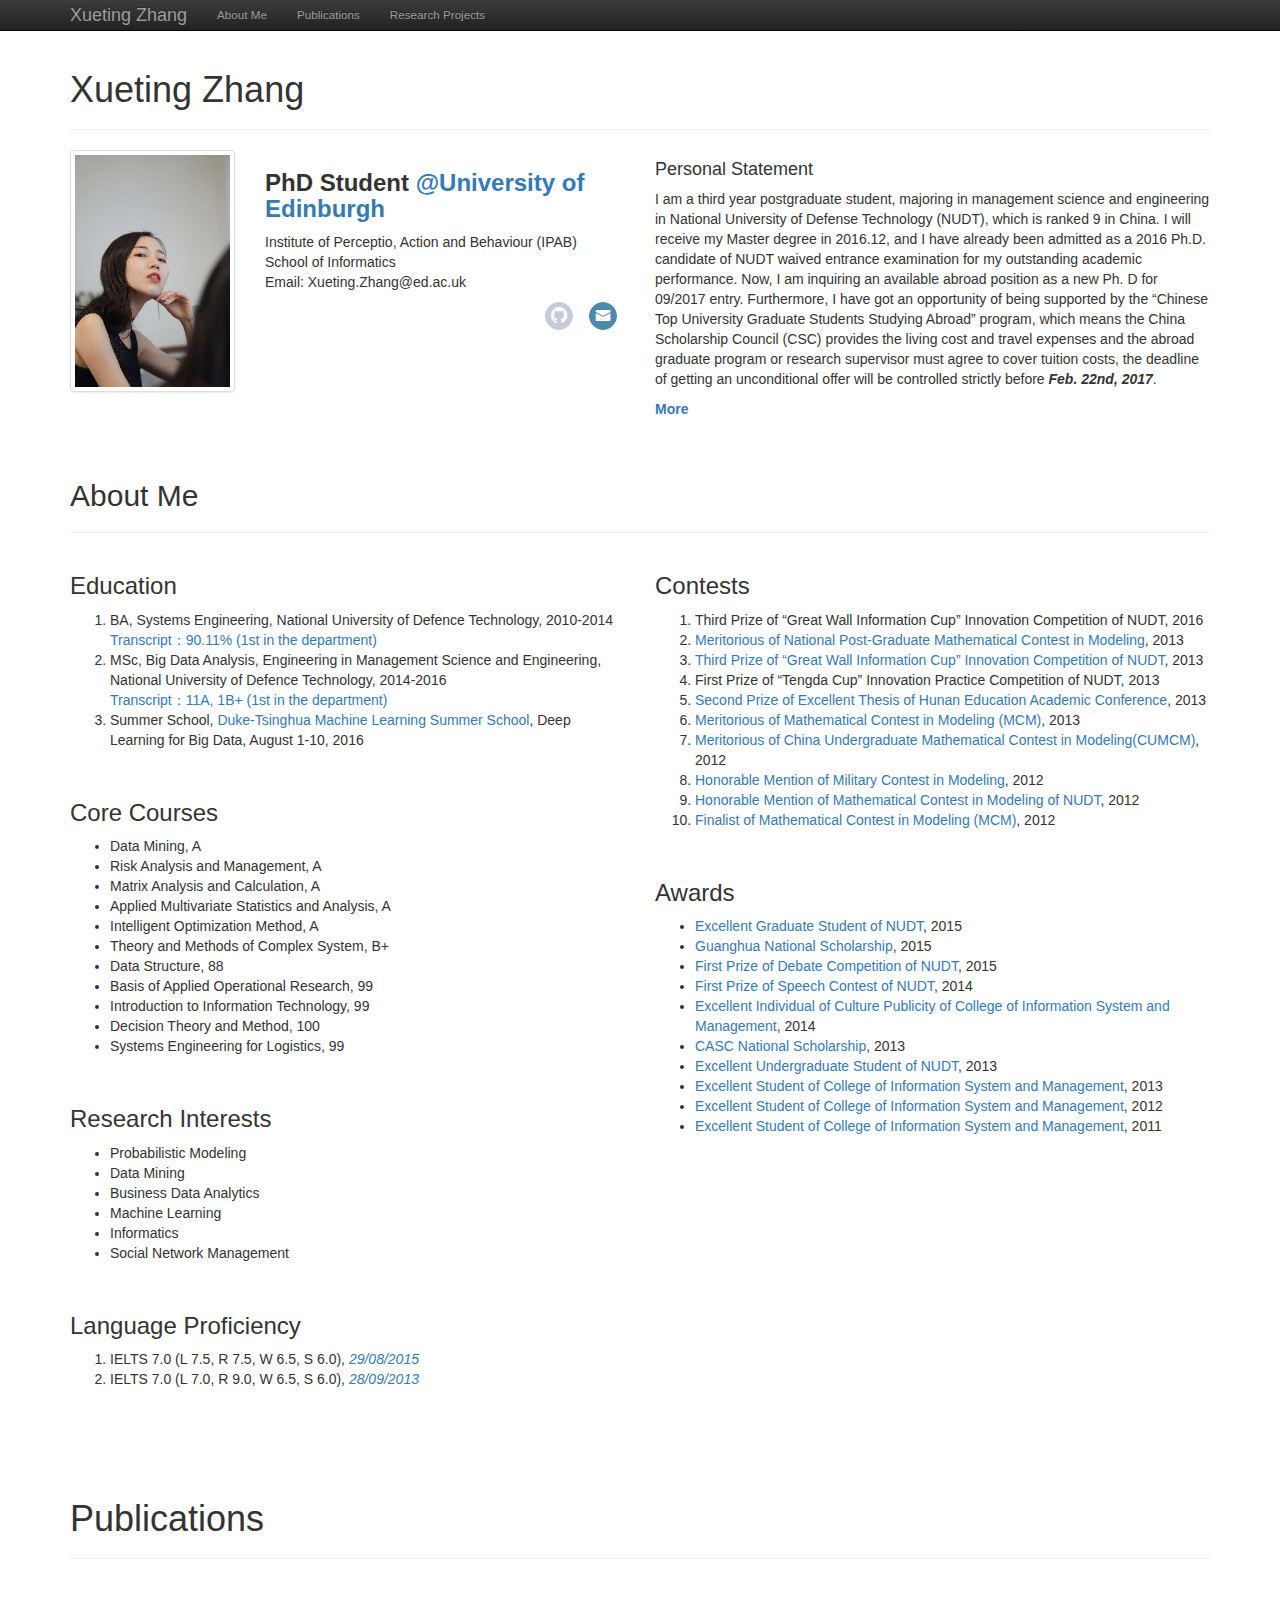
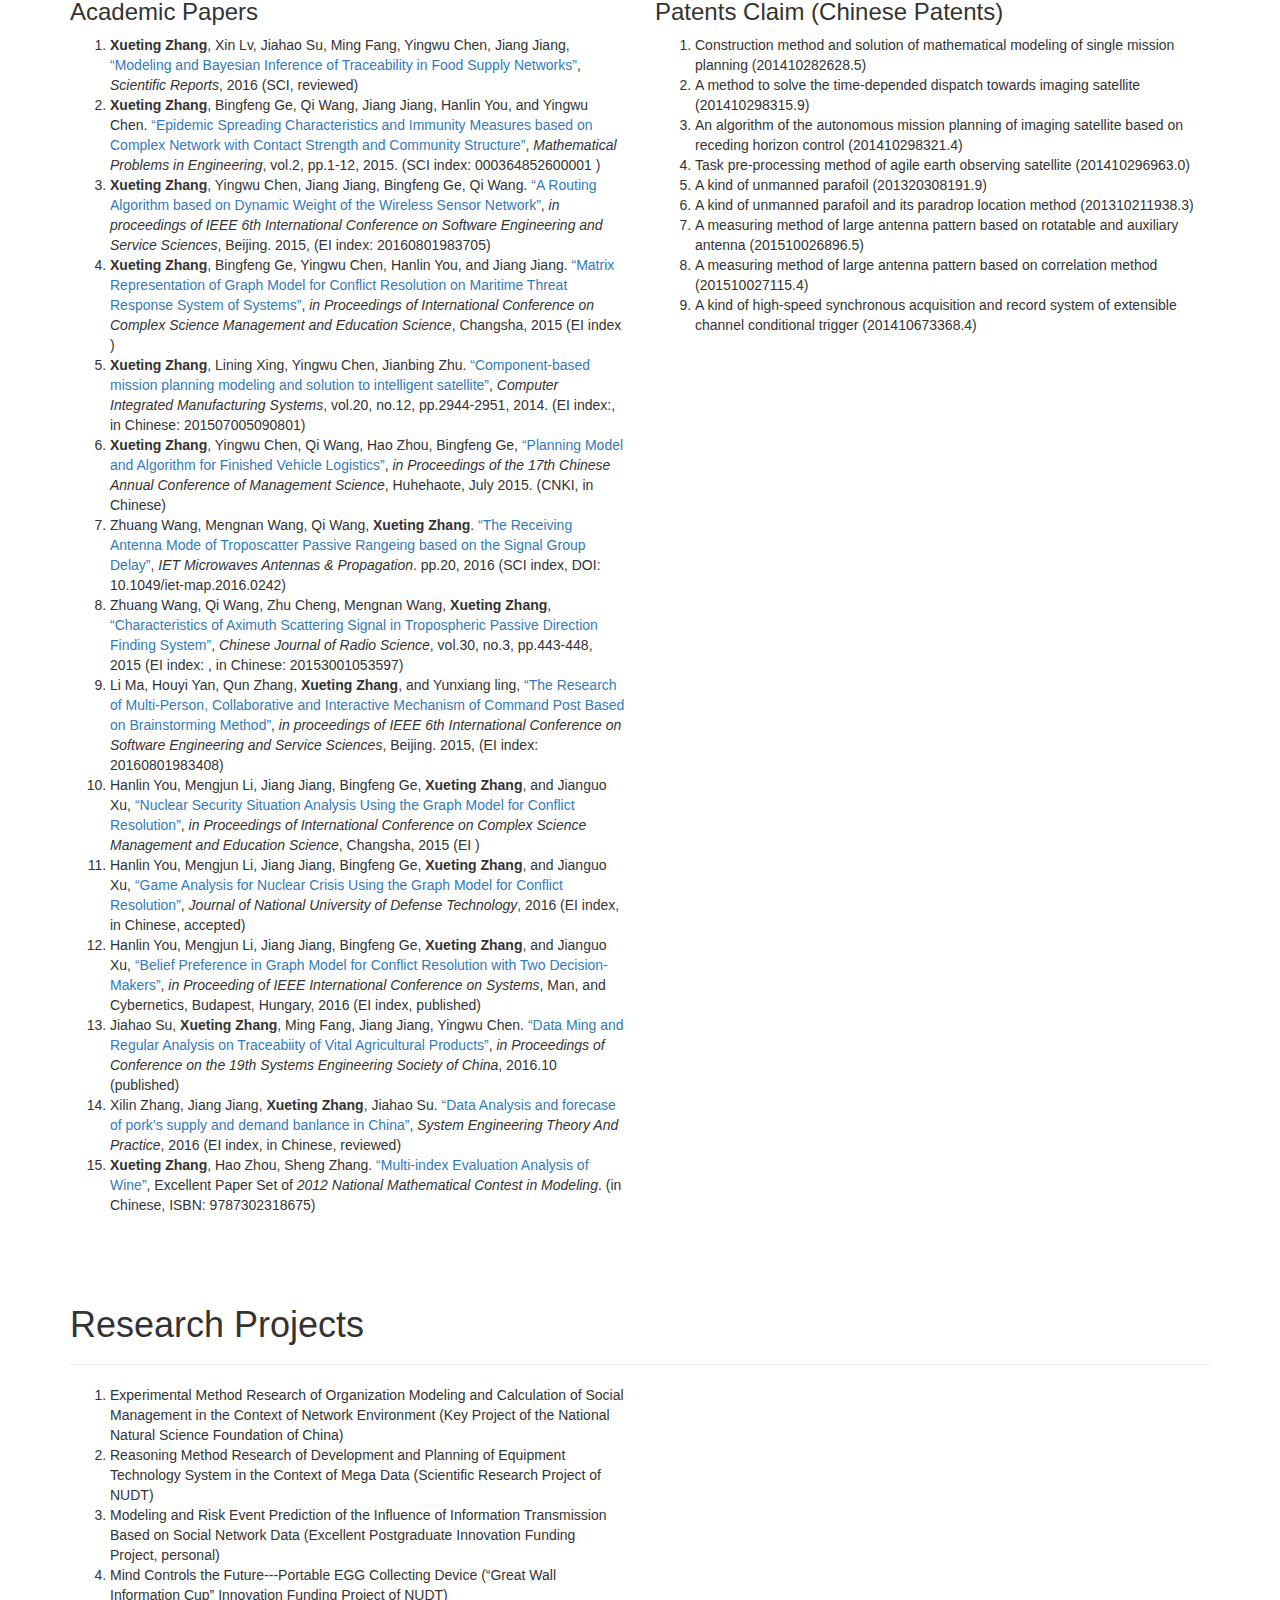
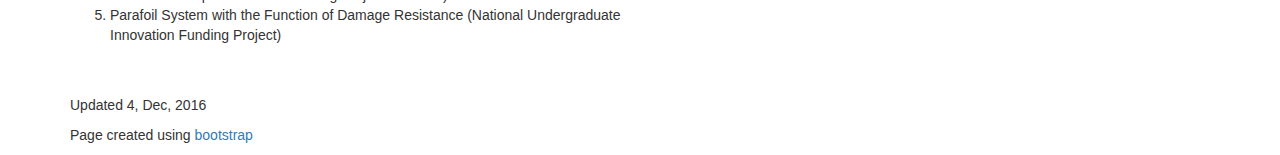
==== commit 31d8971a: "updating" ====
--- a/index.html
+++ b/index.html
@@ -95,7 +95,7 @@
                 </h3>
 
                 <address>
-                    Institute of Perceptio,Action and Behaviour (IPAB)<br>
+                    Institute of Perceptio, Action and Behaviour (IPAB)<br>
                     School of Informatics<br>
                     Email: Xueting.Zhang@ed.ac.uk<br>
 
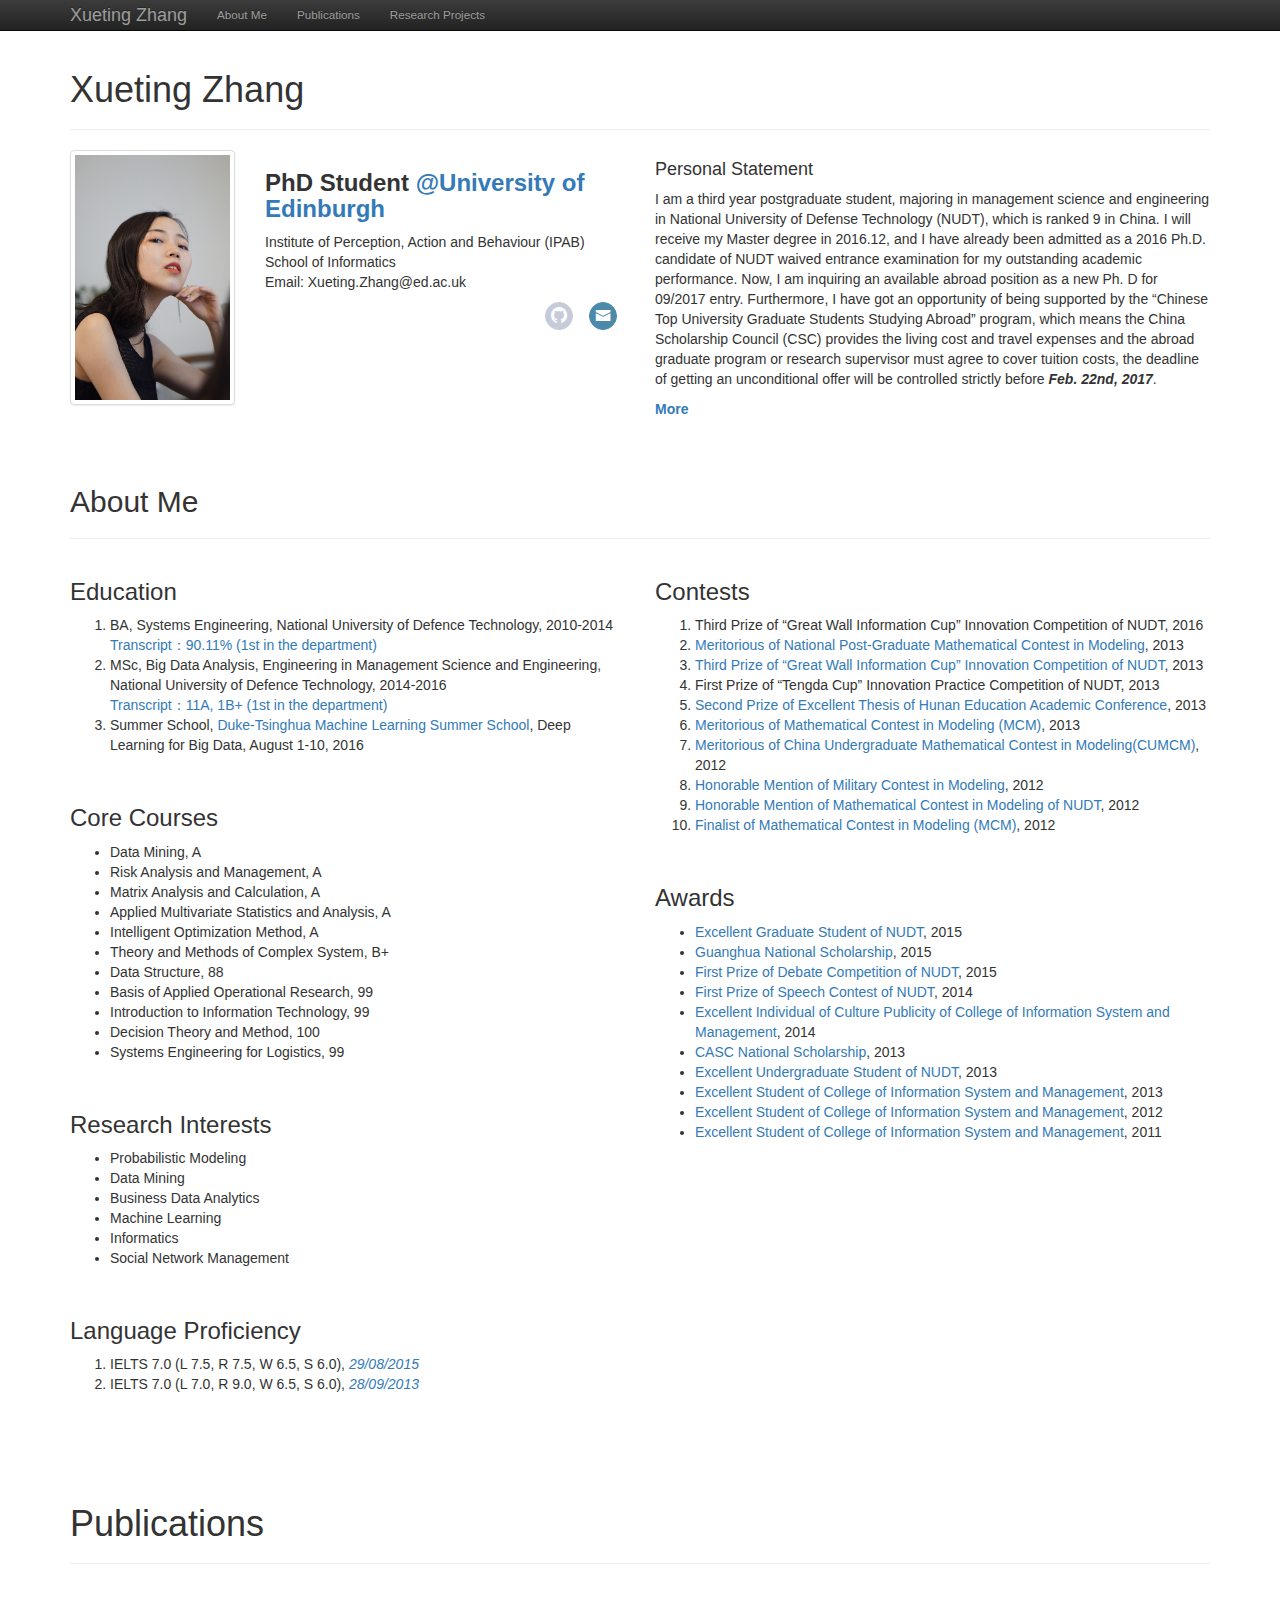
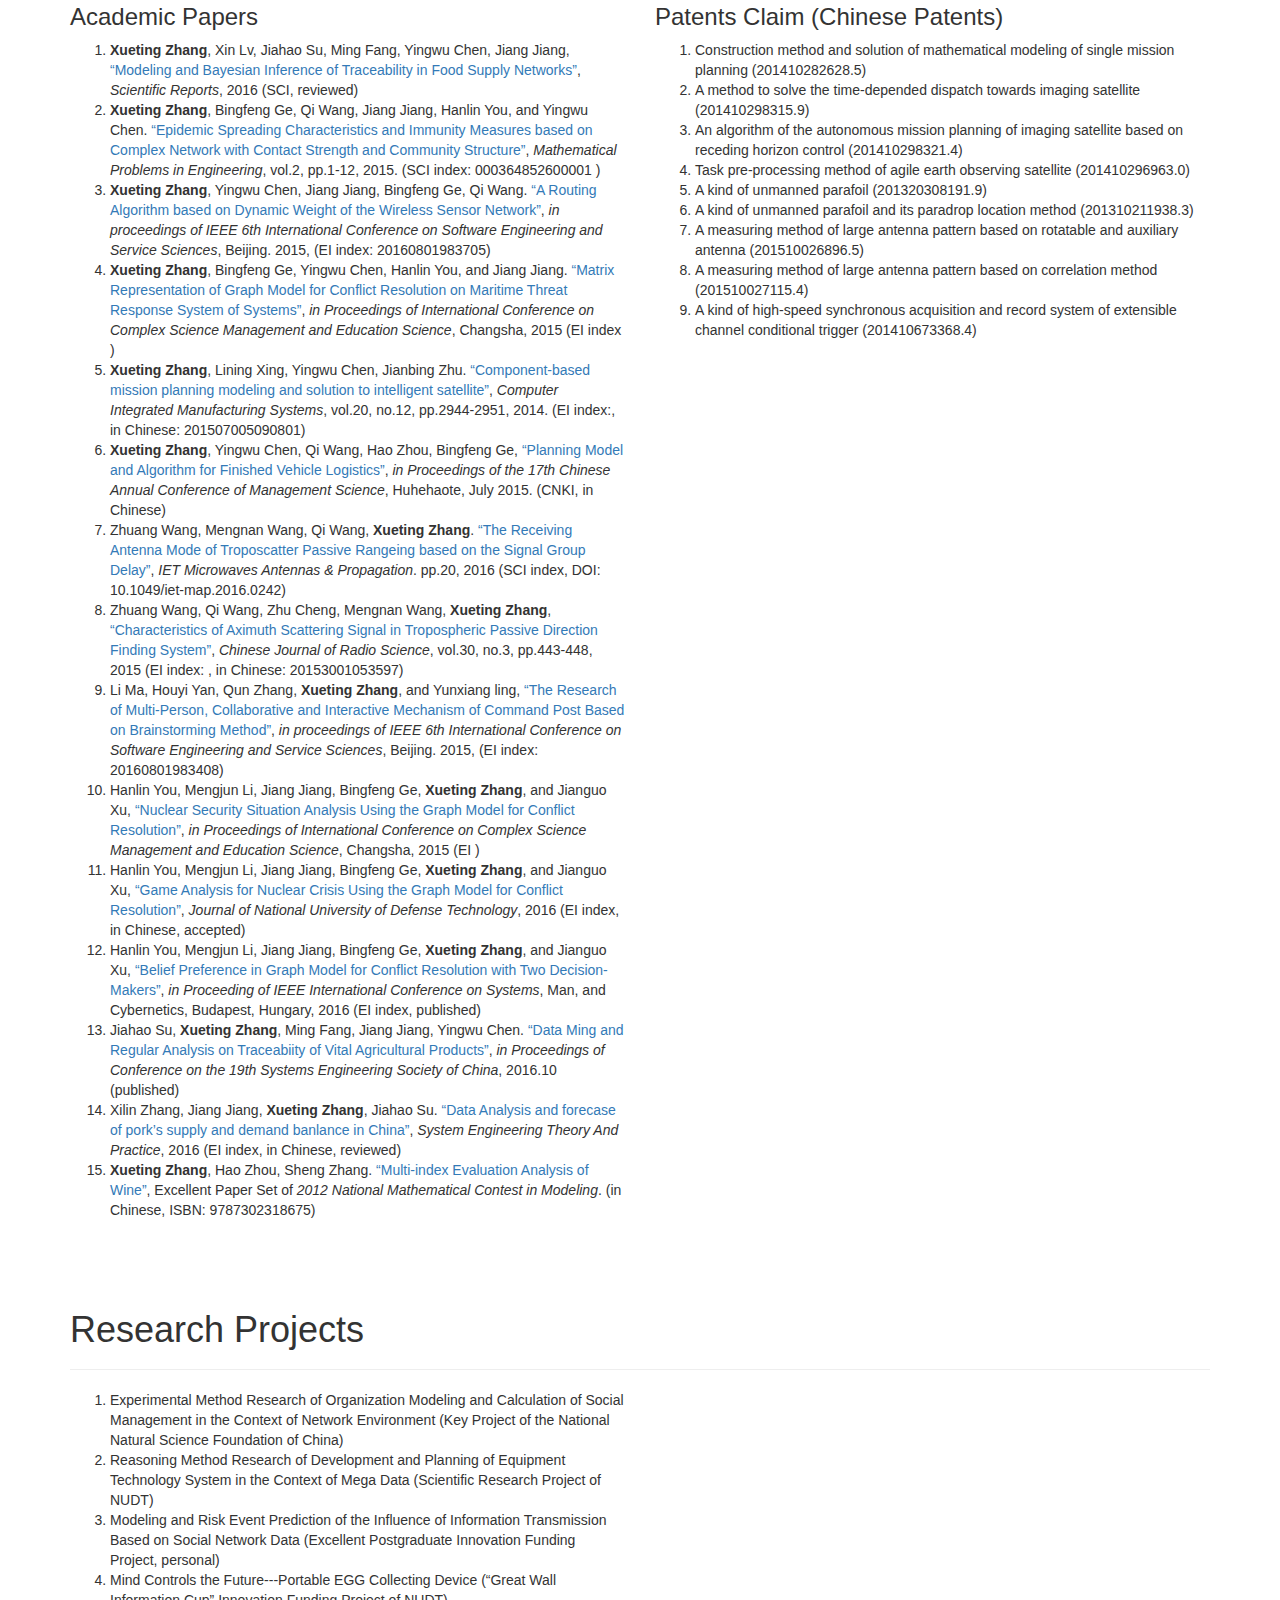
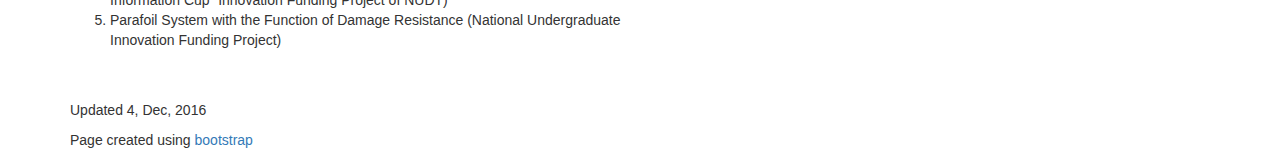
==== commit 55e45340: "updating" ====
--- a/index.html
+++ b/index.html
@@ -95,7 +95,7 @@
                 </h3>
 
                 <address>
-                    Institute of Perceptio, Action and Behaviour (IPAB)<br>
+                    Institute of Perception, Action and Behaviour (IPAB)<br>
                     School of Informatics<br>
                     Email: Xueting.Zhang@ed.ac.uk<br>
 
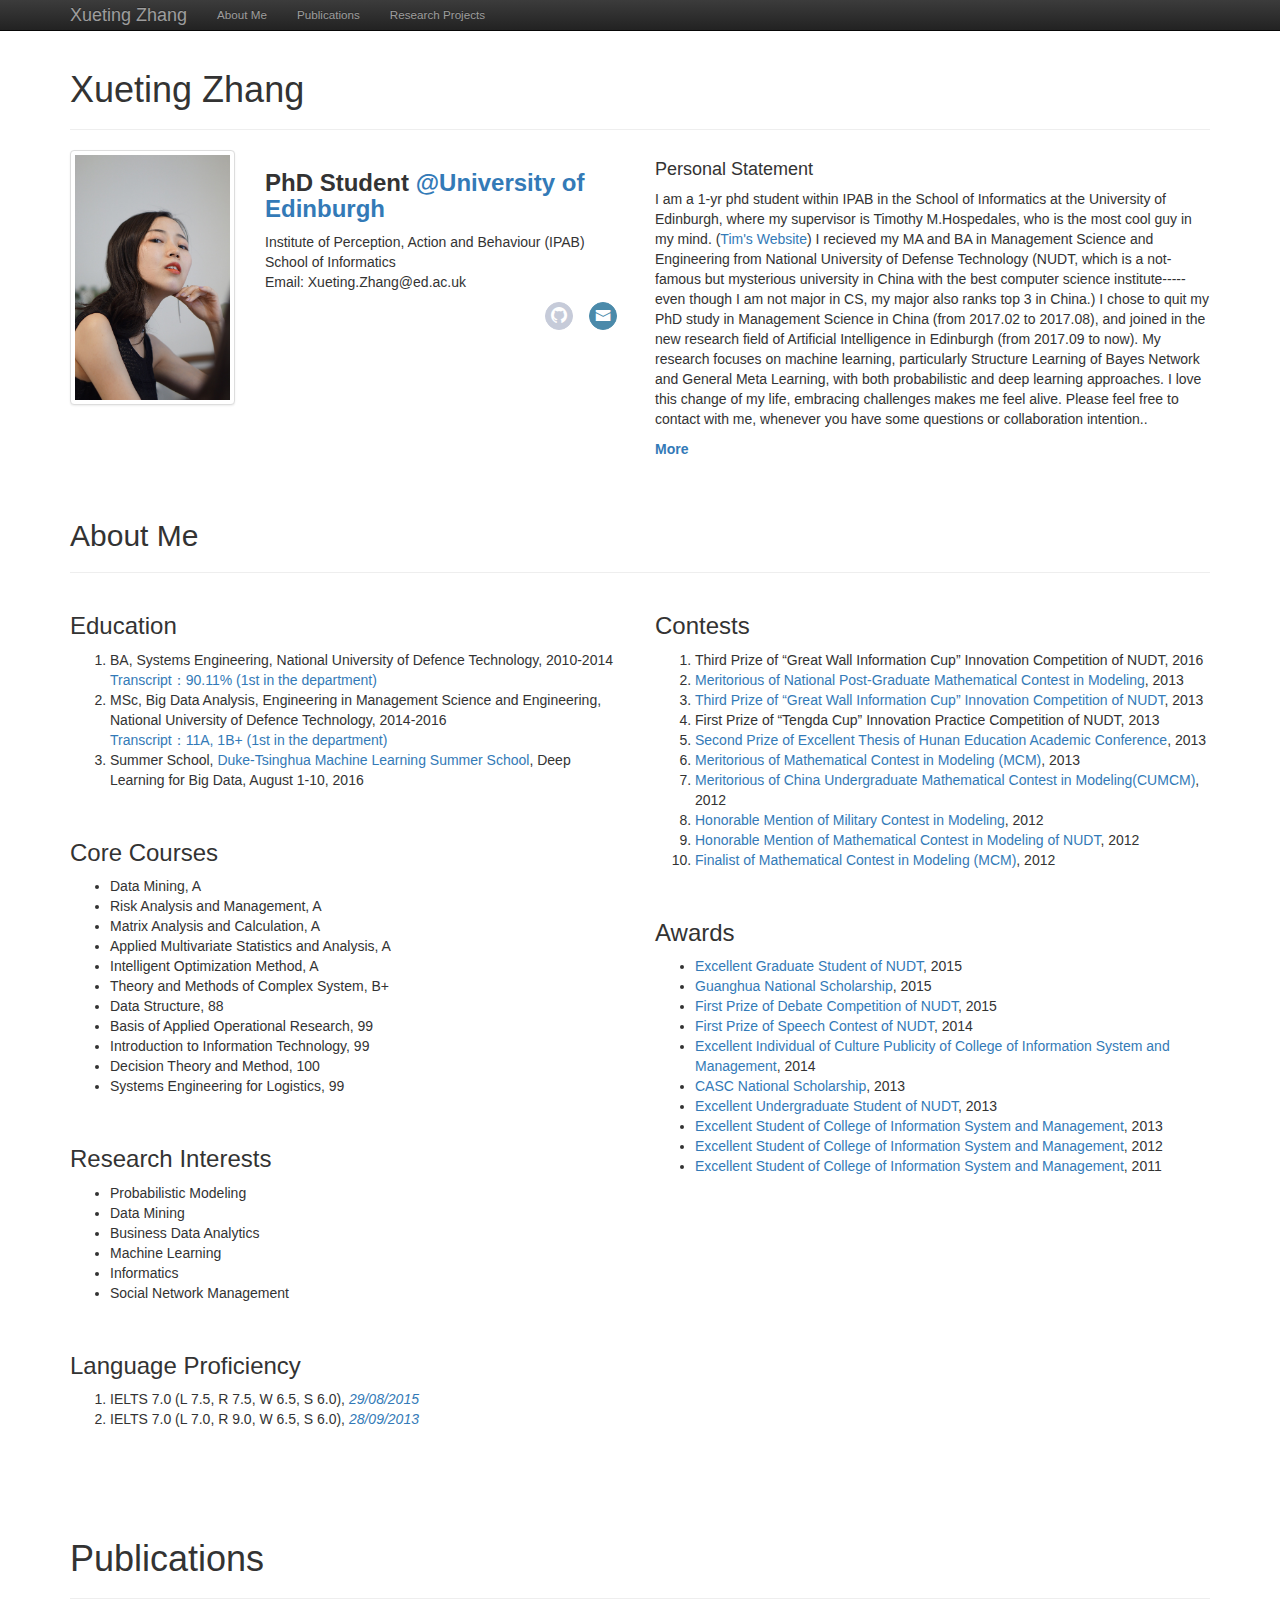
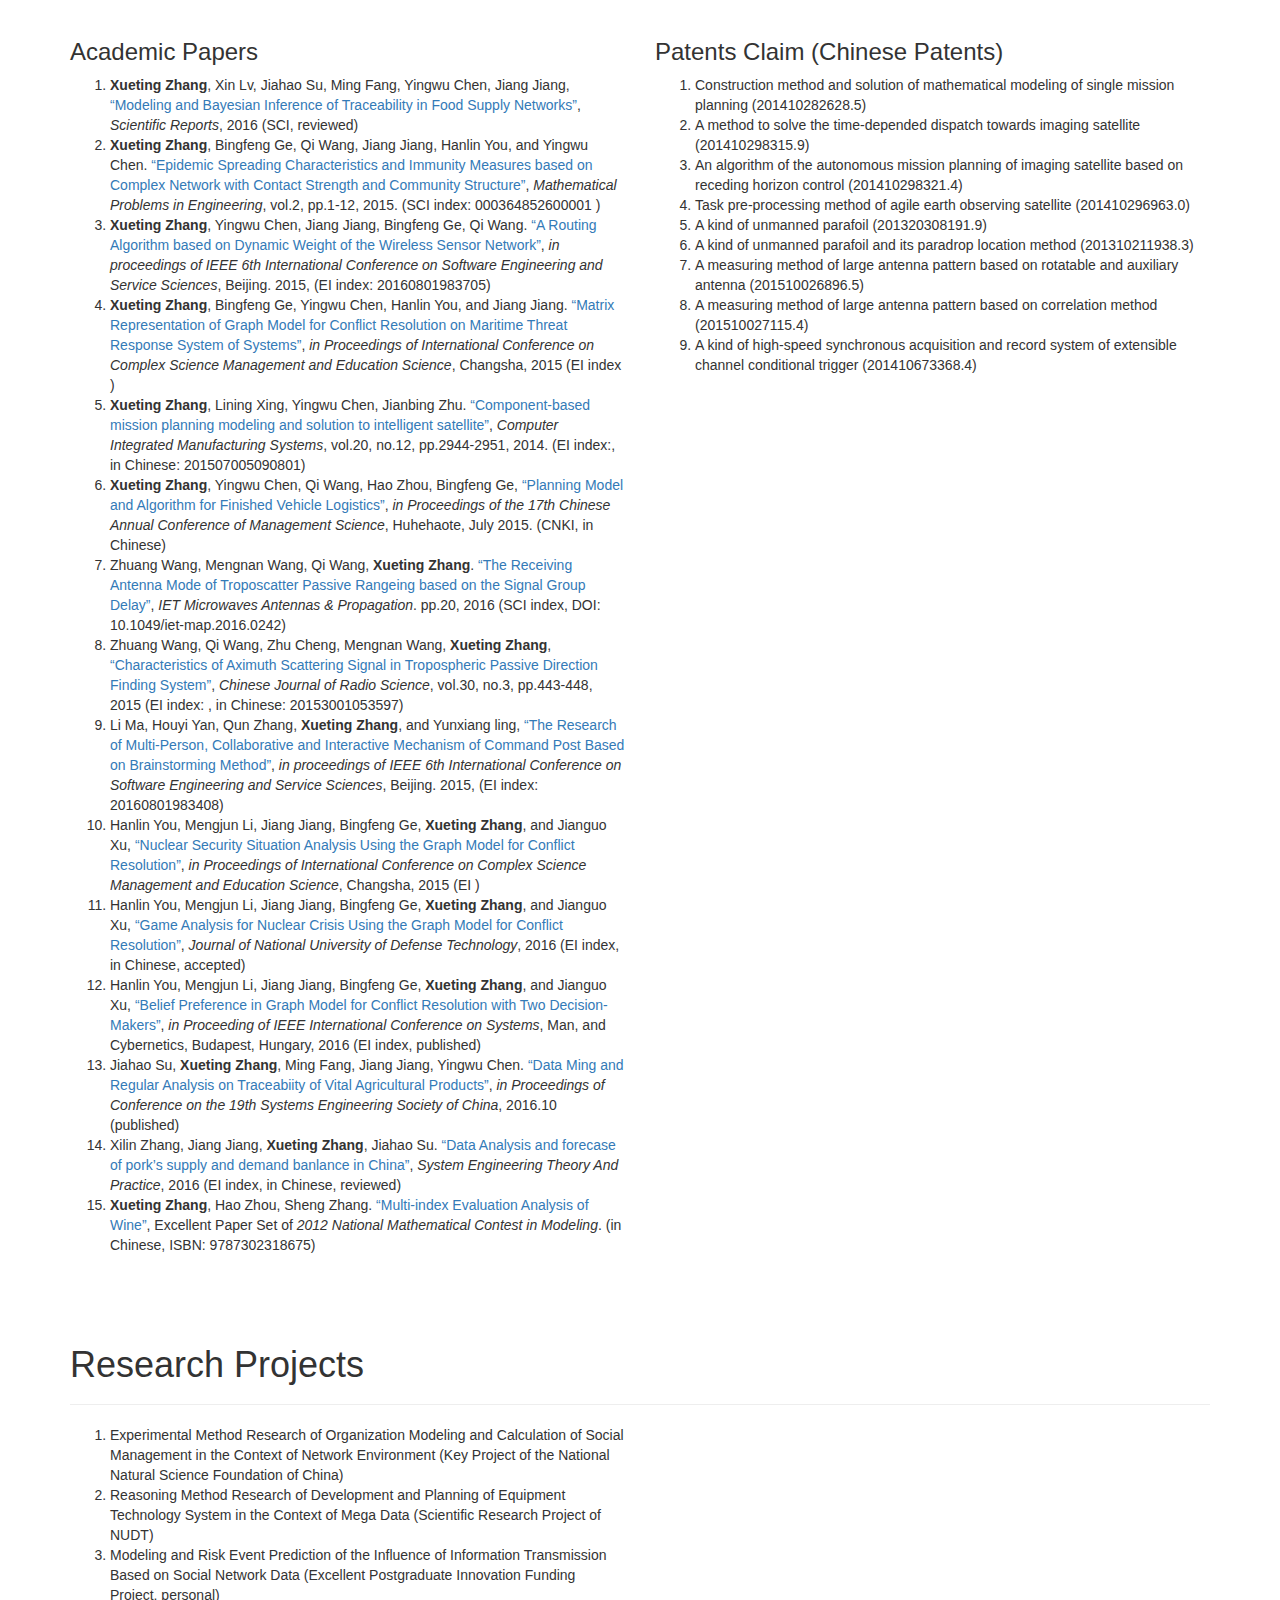
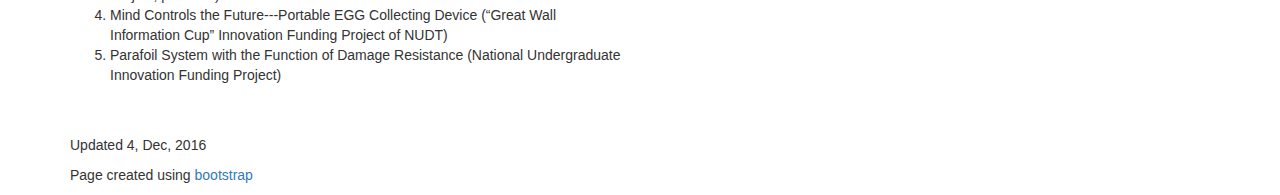
==== commit 931cef28: "update" ====
--- a/index.html
+++ b/index.html
@@ -102,7 +102,7 @@
                     <div class="social" style="float: right">
                         <a class="github" target="_blank" href="https://github.com/zhangxueting" title="github"><i
                                 class="icon-github"></i></a>
-                        <a class="mail" target="_blank" href="mailto:zhangxuetingphd@163.com" title="mail"><i
+                        <a class="mail" target="_blank" href="mailto:Xueting.Zhang@ed.ac.uk" title="mail"><i
                                 class="icon-mail"></i></a>
                         <!--<a class="twitter" target="_blank" href="#" title="twitter"><i class="icon-twitter"></i></a>-->
                         <!--<a class="facebook" target="_blank" href="#" title="facebook"><i class="icon-facebook"></i></a>-->
@@ -118,15 +118,12 @@
                 <h4>Personal Statement</h4>
 
                 <p>
-                    I am a third year postgraduate student, majoring in management science and engineering in National
-                    University of Defense Technology (NUDT), which is ranked 9 in China. I will receive my Master degree
-                    in 2016.12, and I have already been admitted as a 2016 Ph.D. candidate of NUDT waived entrance
-                    examination for my outstanding academic performance. Now, I am inquiring an available abroad
-                    position as a new Ph. D for 09/2017 entry. Furthermore, I have got an opportunity of being supported
-                    by the “Chinese Top University Graduate Students Studying Abroad” program, which means the China
-                    Scholarship Council (CSC) provides the living cost and travel expenses and the abroad graduate
-                    program or research supervisor must agree to cover tuition costs, the deadline of getting an
-                    unconditional offer will be controlled strictly before <strong><i>Feb. 22nd, 2017</i></strong>.
+                    I am a 1-yr phd student within IPAB in the School of Informatics at the University of Edinburgh, where my supervisor is Timothy M.Hospedales, who is the most cool guy in my mind. (<a
+                        href="http://homepages.inf.ed.ac.uk/thospeda/">Tim's Website</a>)
+
+                    I recieved my MA and BA in Management Science and Engineering from National University of Defense Technology (NUDT, which is a not-famous but mysterious university in China with the best computer science institute-----even though I am not major in CS, my major also ranks top 3 in China.)
+
+                    I chose to quit my PhD study in Management Science in China (from 2017.02 to 2017.08), and joined in the new research field of Artificial Intelligence in Edinburgh (from 2017.09 to now). My research focuses on machine learning, particularly Structure Learning of Bayes Network and General Meta Learning, with both probabilistic and deep learning approaches. I love this change of my life, embracing challenges makes me feel alive. Please feel free to contact with me, whenever you have some questions or collaboration intention..
 
                 </p>
                 <a href="personal_statement.html#"><strong>More</strong></a>
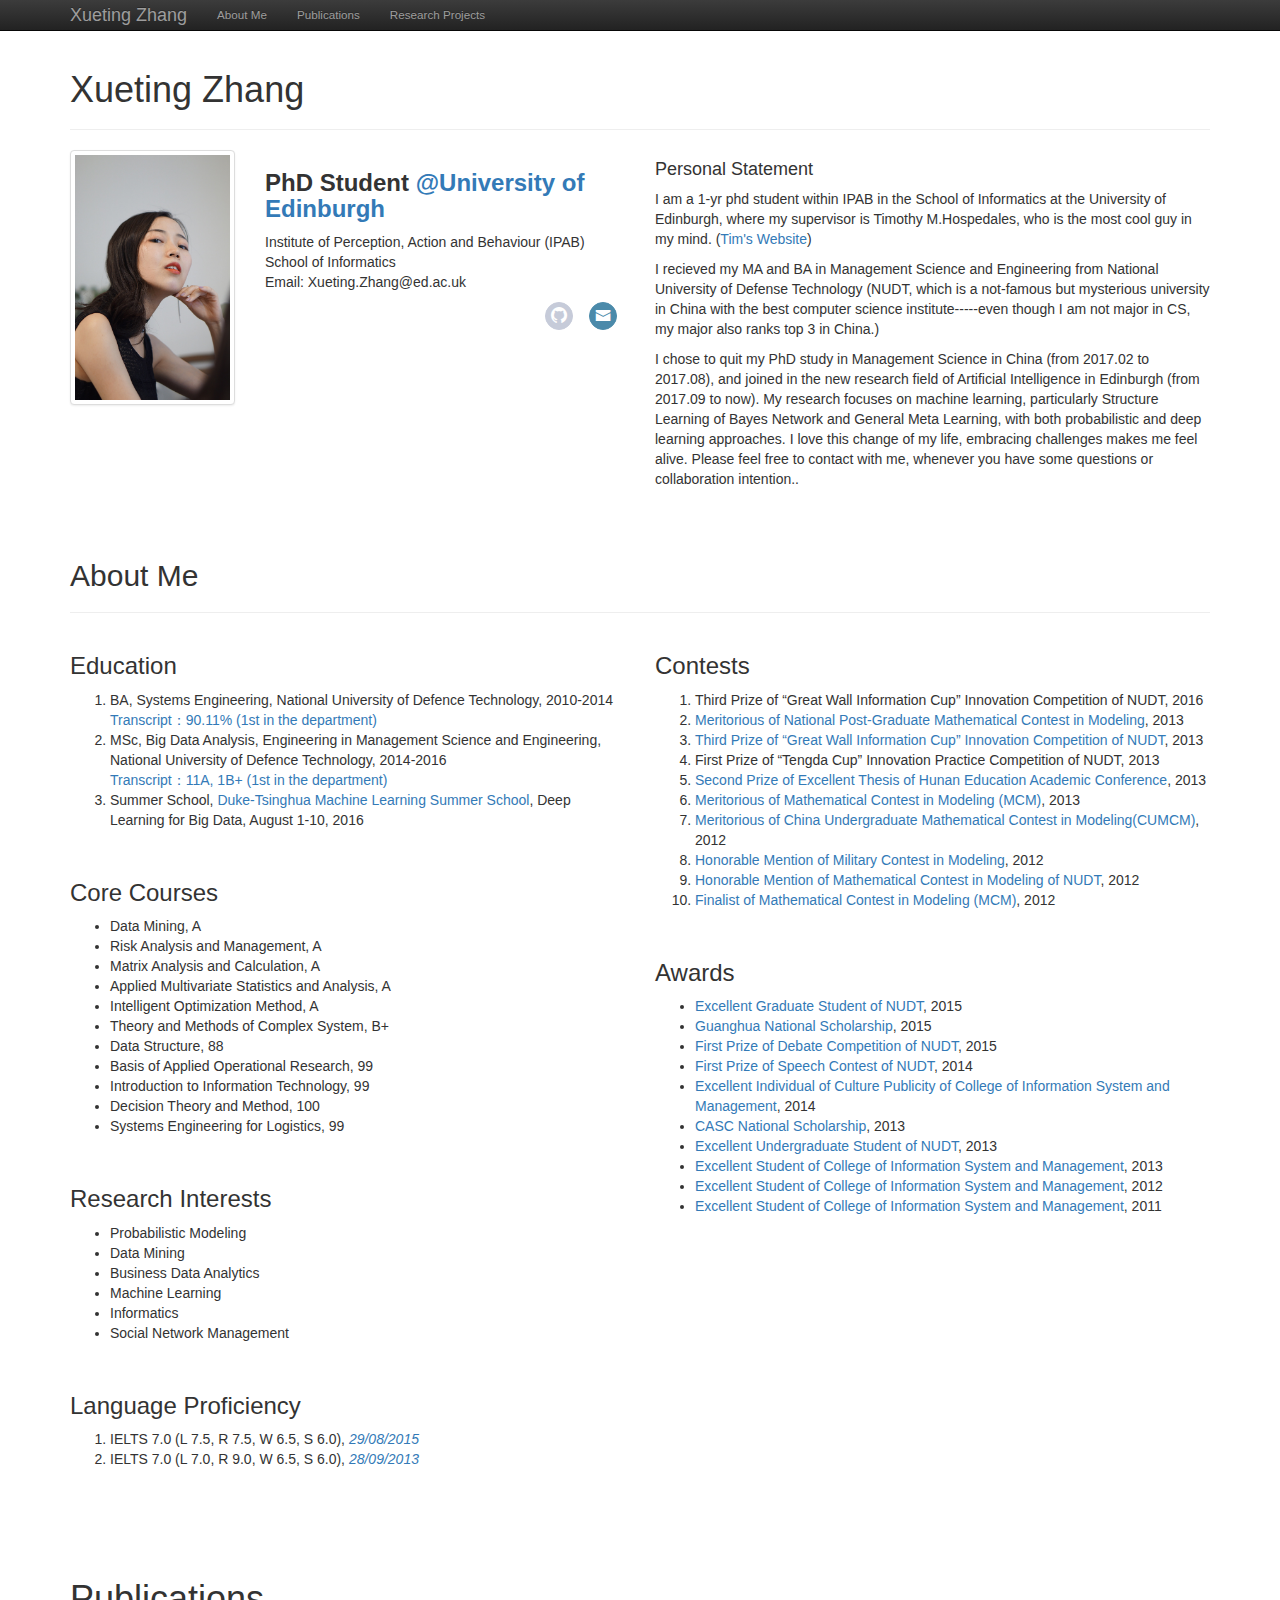
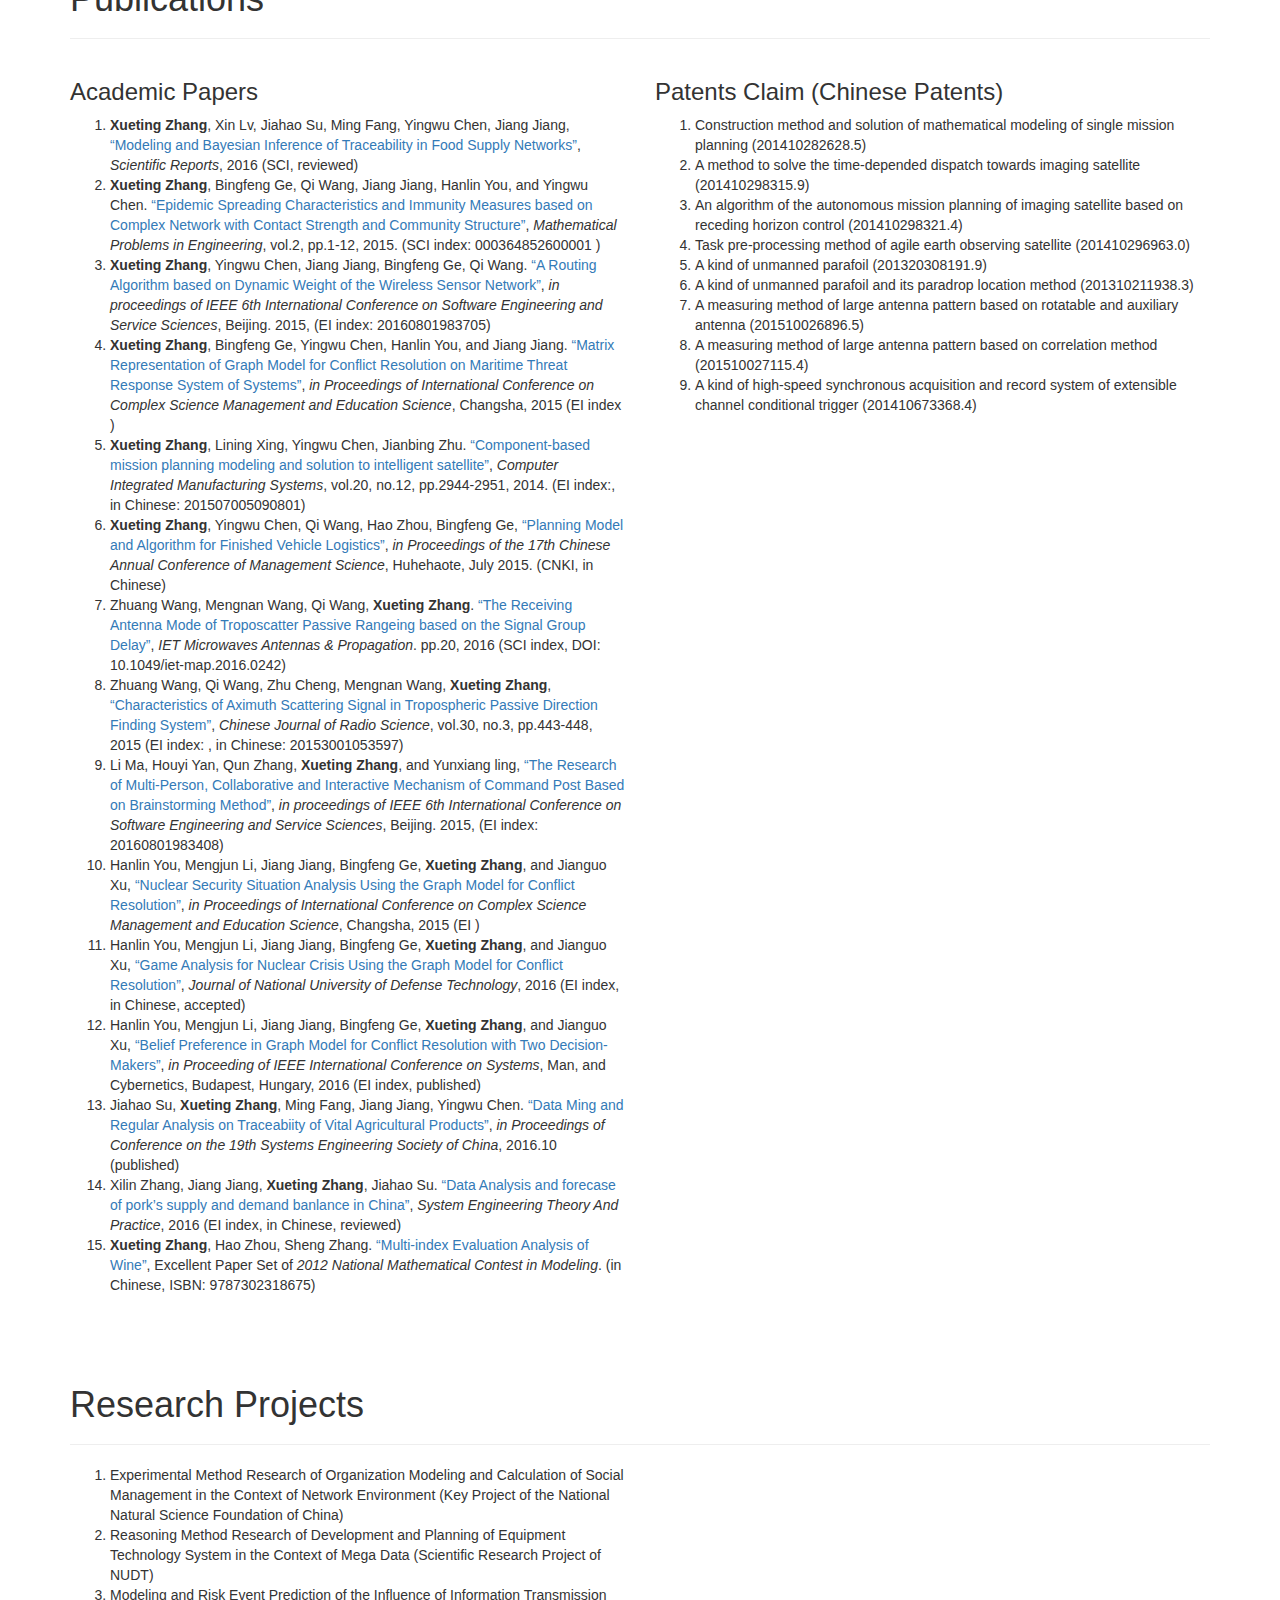
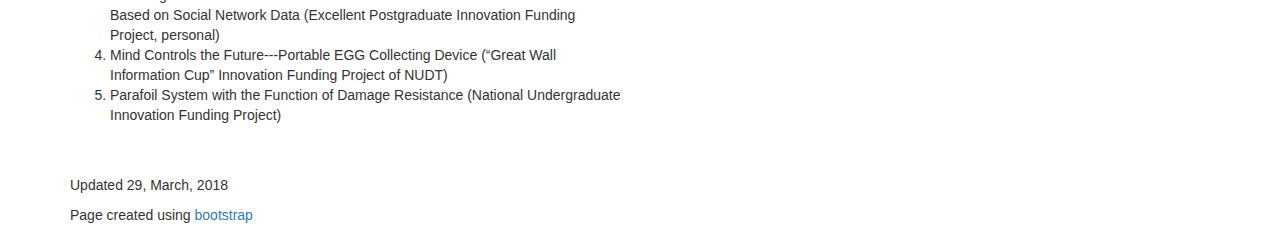
==== commit c02a6b2a: "update" ====
--- a/index.html
+++ b/index.html
@@ -120,13 +120,15 @@
                 <p>
                     I am a 1-yr phd student within IPAB in the School of Informatics at the University of Edinburgh, where my supervisor is Timothy M.Hospedales, who is the most cool guy in my mind. (<a
                         href="http://homepages.inf.ed.ac.uk/thospeda/">Tim's Website</a>)
-
+                </p>
+                <p>
                     I recieved my MA and BA in Management Science and Engineering from National University of Defense Technology (NUDT, which is a not-famous but mysterious university in China with the best computer science institute-----even though I am not major in CS, my major also ranks top 3 in China.)
-
+                </p>
+                <p>
                     I chose to quit my PhD study in Management Science in China (from 2017.02 to 2017.08), and joined in the new research field of Artificial Intelligence in Edinburgh (from 2017.09 to now). My research focuses on machine learning, particularly Structure Learning of Bayes Network and General Meta Learning, with both probabilistic and deep learning approaches. I love this change of my life, embracing challenges makes me feel alive. Please feel free to contact with me, whenever you have some questions or collaboration intention..
 
                 </p>
-                <a href="personal_statement.html#"><strong>More</strong></a>
+
             </div>
         </div>
 
@@ -486,7 +488,7 @@
 
     <!-- Footer ================================================== -->
     <footer class="footer">
-        <p>Updated 4, Dec, 2016</p>
+        <p>Updated 29, March, 2018</p>
 
         <p>Page created using <a href="http://getbootstrap.com/">bootstrap</a></p>
     </footer>
